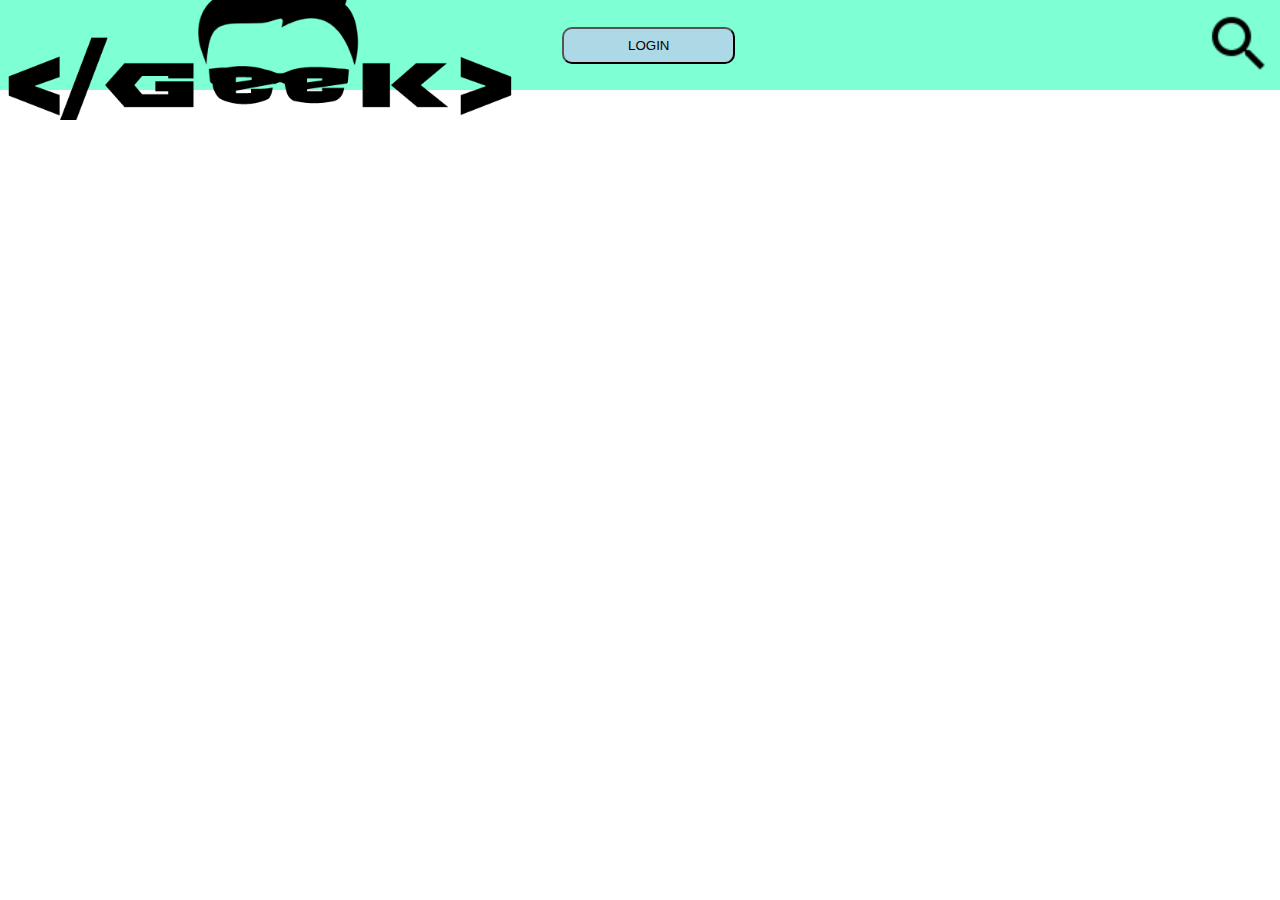
==== index.html @ 225e8819 "Cabecera terminada: Phone device" ====
<!DOCTYPE html>
<html lang="en">
  <head>
    <meta charset="UTF-8" />
    <meta http-equiv="X-UA-Compatible" content="IE=edge" />
    <meta name="viewport" content="width=device-width, initial-scale=1.0" />
    <title>Geek Store</title>
    <link rel="stylesheet" href="./css/reset.css" />
    <link rel="stylesheet" href="./css/style.css" />
  </head>
  <body>
    <div class="cabecera">
      <a href="#"
        ><img class="logo_geek" src="./img/logo.png" alt="Logo del e-commerce"
      /></a>

      <div class="div_search">
        <label for="input_buscador">
          <input type="text" id="input_buscador" />
        </label>
        <a href="#" class="icon_search"
          ><img src="./img/search.png" alt="Logo Buscador"
        /></a>
      </div>
      <button class="button">LOGIN</button>
    </div>
    <header></header>
  </body>
</html>
---- css/style.css ----
* {
  box-sizing: border-box;
  font-family: Verdana, Geneva, Tahoma, sans-serif;
}

/* ---------- Header ---------- */
.cabecera {
  display: flex;
  align-items: center;
  position: fixed;
  top: 0;
  width: 100%;
  background: aquamarine;
  height: 10vh;
}
.logo_geek {
  width: 40vw;
  margin: 10px 5px;
}
.div_search {
  position: absolute;
  right: 5px;
}
#input_buscador {
  display: none;
  float: left;
  width: 45vw;
  height: 8vw;
  margin: 0px 10px 0px 5px;
  background-color: azure;
}
.button {
  background: lightblue;
  padding: 1vh 5vw;
  margin: 15px 0px 15px 40px;
  border-radius: 10px;
}
.icon_search img {
  height: 8vh;
}
.icon_search:hover #input_buscador {
  display: flex;
}
/* ------------------------------- */
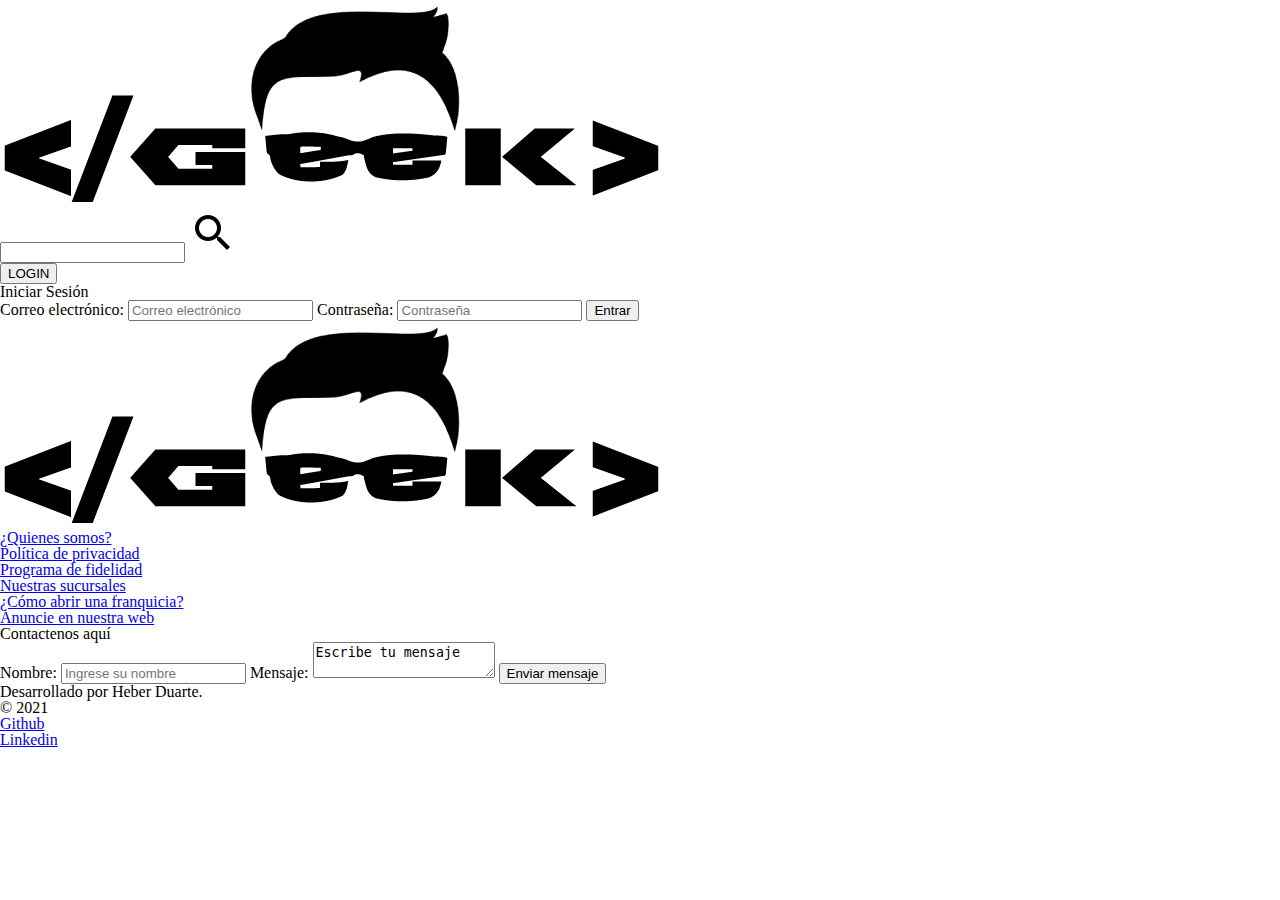
==== commit c6e3f7e1: "Inicio sesion Movil terminado" ====
--- a/index.html
+++ b/index.html
@@ -6,24 +6,132 @@
     <meta name="viewport" content="width=device-width, initial-scale=1.0" />
     <title>Geek Store</title>
     <link rel="stylesheet" href="./css/reset.css" />
-    <link rel="stylesheet" href="./css/style.css" />
+    <link
+      rel="stylesheet"
+      media="(min-width: 1023px)"
+      href="./css/style_desktop.css"
+    />
+    <link
+      rel="stylesheet"
+      media="(min-width: 768px) and (max-width: 1022px)"
+      href="./css/style_tablet.css"
+    />
+    <link
+      rel="stylesheet"
+      media="(max-width: 767px)"
+      href="./css/style_movile.css"
+    />
   </head>
   <body>
-    <div class="cabecera">
-      <a href="#"
-        ><img class="logo_geek" src="./img/logo.png" alt="Logo del e-commerce"
-      /></a>
-
-      <div class="div_search">
-        <label for="input_buscador">
-          <input type="text" id="input_buscador" />
-        </label>
-        <a href="#" class="icon_search"
-          ><img src="./img/search.png" alt="Logo Buscador"
+    <header>
+      <div class="cabecera">
+        <a href="#"
+          ><img
+            class="logo_geek logo_superior"
+            src="./img/logo.png"
+            alt="Logo del e-commerce"
         /></a>
+        <div class="searcher">
+          <input
+            type="text"
+            id="input_buscador"
+            class="input_buscador input"
+            autocomplete="off"
+          />
+          <img
+            class="icon_search"
+            src="./img/search.png"
+            alt="Logo Buscador"
+            onclick="searchElement()"
+          />
+        </div>
+        <button class="button login">LOGIN</button>
       </div>
-      <button class="button">LOGIN</button>
-    </div>
-    <header></header>
+    </header>
+    <main>
+      <section class="contenedor">
+        <div>
+          <form action="/" class="formulario">
+            <h2>Iniciar Sesión</h2>
+            <label for="correo" class="label"
+              >Correo electrónico:
+              <input
+                id="correo"
+                class="input"
+                type="email"
+                placeholder="Correo electrónico"
+                required
+                autocomplete="off"
+              />
+            </label>
+            <label for="password" class="label">
+              Contraseña:
+              <input
+                id="password"
+                class="input"
+                type="password"
+                placeholder="Contraseña"
+                required
+                autocomplete="off"
+              />
+            </label>
+            <button class="button entrar" type="submit">Entrar</button>
+          </form>
+        </div>
+      </section>
+      <section class="informacion contenedor">
+        <div class="div_informacion">
+          <a href="#"
+            ><img
+              class="logo_geek logo_inferior"
+              src="./img/logo.png"
+              alt="Logo del e-commerce"
+          /></a>
+          <p><a href="#">¿Quienes somos?</a></p>
+          <p><a href="#">Política de privacidad</a></p>
+          <p><a href="#">Programa de fidelidad</a></p>
+          <p><a href="#">Nuestras sucursales</a></p>
+          <p><a href="#">¿Cómo abrir una franquicia?</a></p>
+          <p><a href="#">Anuncie en nuestra web</a></p>
+        </div>
+        <div>
+          <form action="" class="formulario contacto">
+            <h2>Contactenos aquí</h2>
+            <label for="contacto_nombre" class="label">
+              Nombre:
+              <input
+                id="contacto_nombre"
+                type="text"
+                class="input"
+                placeholder="Ingrese su nombre"
+                required
+              />
+            </label>
+            <label for="contacto_mensaje" class="label">
+              Mensaje:
+              <textarea id="contacto_mensaje" class="input" required>
+Escribe tu mensaje</textarea
+              >
+            </label>
+            <button type="submit" class="button">Enviar mensaje</button>
+          </form>
+        </div>
+      </section>
+      <footer>
+        <p class="text_footer">Desarrollado por Heber Duarte.</p>
+        <div class="footer">
+          <p class="text_footer">&copy 2021</p>
+          <p class="text_footer">
+            <a href="https://github.com/Heber-739" target="_blank">Github</a>
+          </p>
+          <p class="text_footer">
+            <a href="https://www.linkedin.com/in/heber-duarte-49a84b155/"
+              >Linkedin</a
+            >
+          </p>
+        </div>
+      </footer>
+    </main>
+    <script src="./javascript/inicio_sesion.js"></script>
   </body>
 </html>
--- a/css/style_tablet.css
+++ b/css/style_tablet.css
@@ -0,0 +1,161 @@
+@import url('https://fonts.googleapis.com/css2?family=Cabin&family=Nerko+One&display=swap');
+* {
+  box-sizing: border-box;
+  font-family: 'Cabin', sans-serif;
+}
+section {
+  background: radial-gradient(#638ee5, #253659 );
+  background-repeat: no-repeat;
+}
+.button {
+  background: #f27457;
+  padding: 1vh 5vw;
+  margin: 1vw auto;
+  border-radius: 6px;
+  font-size: 1.2em;
+  font-weight: bold;
+}
+.input {
+  background: azure;
+  width: 90%;
+  border-radius: 5px;
+  padding: 10px;
+  margin: 1vh 5%;
+
+}
+.input::placeholder {
+  color: black;
+}
+/* -----------Colores------------ */
+/*
+#253659
+#03A696
+#04BF9D
+#F27457
+#BF665E
+*/
+/* ------------------------------ */
+
+/* ---------- Header ---------- */
+
+.cabecera {
+  display: flex;
+  align-items: center;
+  justify-content: space-around;
+  width: 100%;
+  background: #04bf9d;
+  height: 10vh;
+  box-shadow: inset 0px -1px 3px black;
+}
+
+.logo_geek {
+  height: 8vh;
+  margin: 0px 15px;
+}
+
+.searcher {
+  display: flex;
+  align-items: center;
+}
+
+.input_buscador {
+  display: none;
+  float: left;
+  width: 45vw;
+  height: 5vh;
+  margin: 0px 5px;
+}
+
+.login {
+  display: block;
+  margin: 0px 5.5vh 0px 0px;
+}
+.icon_search {
+  position: absolute;
+  right: 5px;
+  height: 5vh;
+}
+.icon_search:hover {
+  box-shadow: 1px 1px 3px black;
+  border-radius: 5px;
+}
+
+/* ------Form inicio sesion---------- */
+.contenedor {
+  padding: 2vh 0 5vh;
+}
+
+.formulario {
+  background: linear-gradient(180deg,#027368, #04BF9D );
+  color: white;
+  height: auto;
+  width: 60vw;
+  text-align: center;
+  margin: 5vh auto;
+  padding: 5px 10px;
+  border: 2px solid black;
+  box-shadow: 2px 2px 4px 1px black;
+  border-radius: 5px;
+}
+.label {
+  text-align: left;
+  display: block;
+  margin: 15px auto 0px;
+}
+
+
+.formulario h2 {
+  font-size: calc(1em + 3.5vw);
+  font-family: 'Nerko One', cursive;
+  text-align: center;
+  text-shadow: 3px 3px 5px black;
+}
+.entrar {
+  margin: 15px;
+}
+
+/* ----------    Footer   ---------- */
+
+.informacion {
+  background: linear-gradient(180deg,#04BF9D, #027368 );
+  text-align: center;
+}
+.div_informacion {
+  padding: 0px 0px 40px;
+}
+img.logo_inferior {
+  width: 90vw;
+  height: auto;
+  margin-bottom: 20px;
+}
+.informacion p {
+  padding: 8px;
+  font-size: 1.2em;
+  font-weight: bold;
+  text-shadow: 1px 1px #253659;
+  letter-spacing: 1px;
+}
+a {
+  color: white;
+}
+
+form.contacto {
+  width: 90vw;
+  margin: 1vh auto;
+  padding: 10px 20px 1vh;
+  background: #25365973;
+}
+footer {
+  background: #253659;
+  color: white;
+  text-align: center;
+  box-shadow: inset 0px -1px 10px black;
+}
+.text_footer {
+  padding: 10px 0px 15px;
+}
+.footer {
+  display: flex;
+  align-self: center;
+  justify-content: space-around;
+}--- a/css/style_movile.css
+++ b/css/style_movile.css
@@ -0,0 +1,172 @@
+@import url('https://fonts.googleapis.com/css2?family=Cabin&family=Nerko+One&display=swap');
+* {
+  box-sizing: border-box;
+  font-family: 'Cabin', sans-serif;
+}
+section {
+  background: radial-gradient(#638ee5, #253659 );
+  background-repeat: no-repeat;
+}
+.button {
+  background: #f27457;
+  padding: 1vh 5vw;
+  margin: 1vw auto;
+  border-radius: 6px;
+  font-size: 1em;
+  box-shadow: 1px 1px 1px 0px black ;
+  text-decoration: none;
+}
+.button:hover {
+  color: white;
+  background: #253659;
+}
+.input {
+  background: azure;
+  width: 90%;
+  border-radius: 5px;
+  padding: 10px;
+  margin: 1vh 5%;
+
+}
+.input::placeholder {
+  color: black;
+}
+/* -----------Colores------------ */
+/*
+#253659
+#03A696
+#04BF9D
+#F27457
+#BF665E
+*/
+/* ------------------------------ */
+
+/* ---------- Header ---------- */
+
+.cabecera {
+  display: flex;
+  align-items: center;
+  justify-content: space-around;
+  width: 100%;
+  background: #04bf9d;
+  height: 10vh;
+  box-shadow: inset 0px -1px 3px black;
+}
+
+.logo_geek {
+  height: 8vh;
+  margin: 0px 5px;
+}
+.logo_superior {
+  display: flex;
+}
+.searcher {
+  position: absolute;
+  right: 5px;
+  display: flex;
+  align-items: center;
+  width: auto;
+}
+
+.input_buscador {
+  display: block;
+  width: 0vw;
+  opacity: 0;
+  height: 5vh;
+  margin: 0px 10px 0px 0px;
+/*   transform: translateX(0px);
+ */}
+
+.login {
+  display: block;
+  margin: 0px 5.5vh 0px 0px;
+}
+.icon_search {
+  /* position: absolute; */
+  right: 5px;
+  height: 5vh;
+}
+.icon_search:hover {
+  box-shadow: 1px 1px 3px black;
+  border-radius: 5px;
+}
+
+/* ------Form inicio sesion---------- */
+.contenedor {
+  padding: 2vh 0 5vh;
+}
+
+.formulario {
+  background: linear-gradient(180deg,#027368, #04BF9D );
+  color: white;
+  height: auto;
+  width: 60vw;
+  text-align: center;
+  margin: 5vh auto;
+  padding: 5px 10px;
+  border: 2px solid black;
+  box-shadow: 2px 2px 4px 1px black;
+  border-radius: 5px;
+}
+.label {
+  text-align: left;
+  display: block;
+  margin: 15px auto 0px;
+}
+
+
+.formulario h2 {
+  font-size: calc(1em + 3.5vw);
+  font-family: 'Nerko One', cursive;
+  text-align: center;
+  text-shadow: 3px 3px 5px black;
+}
+.entrar {
+  margin: 15px;
+}
+
+/* ----------    Footer   ---------- */
+
+.informacion {
+  background: linear-gradient(180deg,#04BF9D, #027368 );
+  text-align: center;
+}
+.div_informacion {
+  padding: 0px 0px 40px;
+}
+img.logo_inferior {
+  width: 90vw;
+  height: auto;
+  margin-bottom: 20px;
+}
+.informacion p {
+  padding: 8px;
+  font-size: 1.2em;
+  font-weight: bold;
+  text-shadow: 1px 1px #253659;
+  letter-spacing: 1px;
+}
+a {
+  color: white;
+}
+
+form.contacto {
+  width: 90vw;
+  margin: 1vh auto;
+  padding: 10px 20px 1vh;
+  background: #25365973;
+}
+footer {
+  background: #253659;
+  color: white;
+  text-align: center;
+  box-shadow: inset 0px -1px 10px black;
+}
+.text_footer {
+  padding: 10px 0px 15px;
+}
+.footer {
+  display: flex;
+  align-self: center;
+  justify-content: space-around;
+}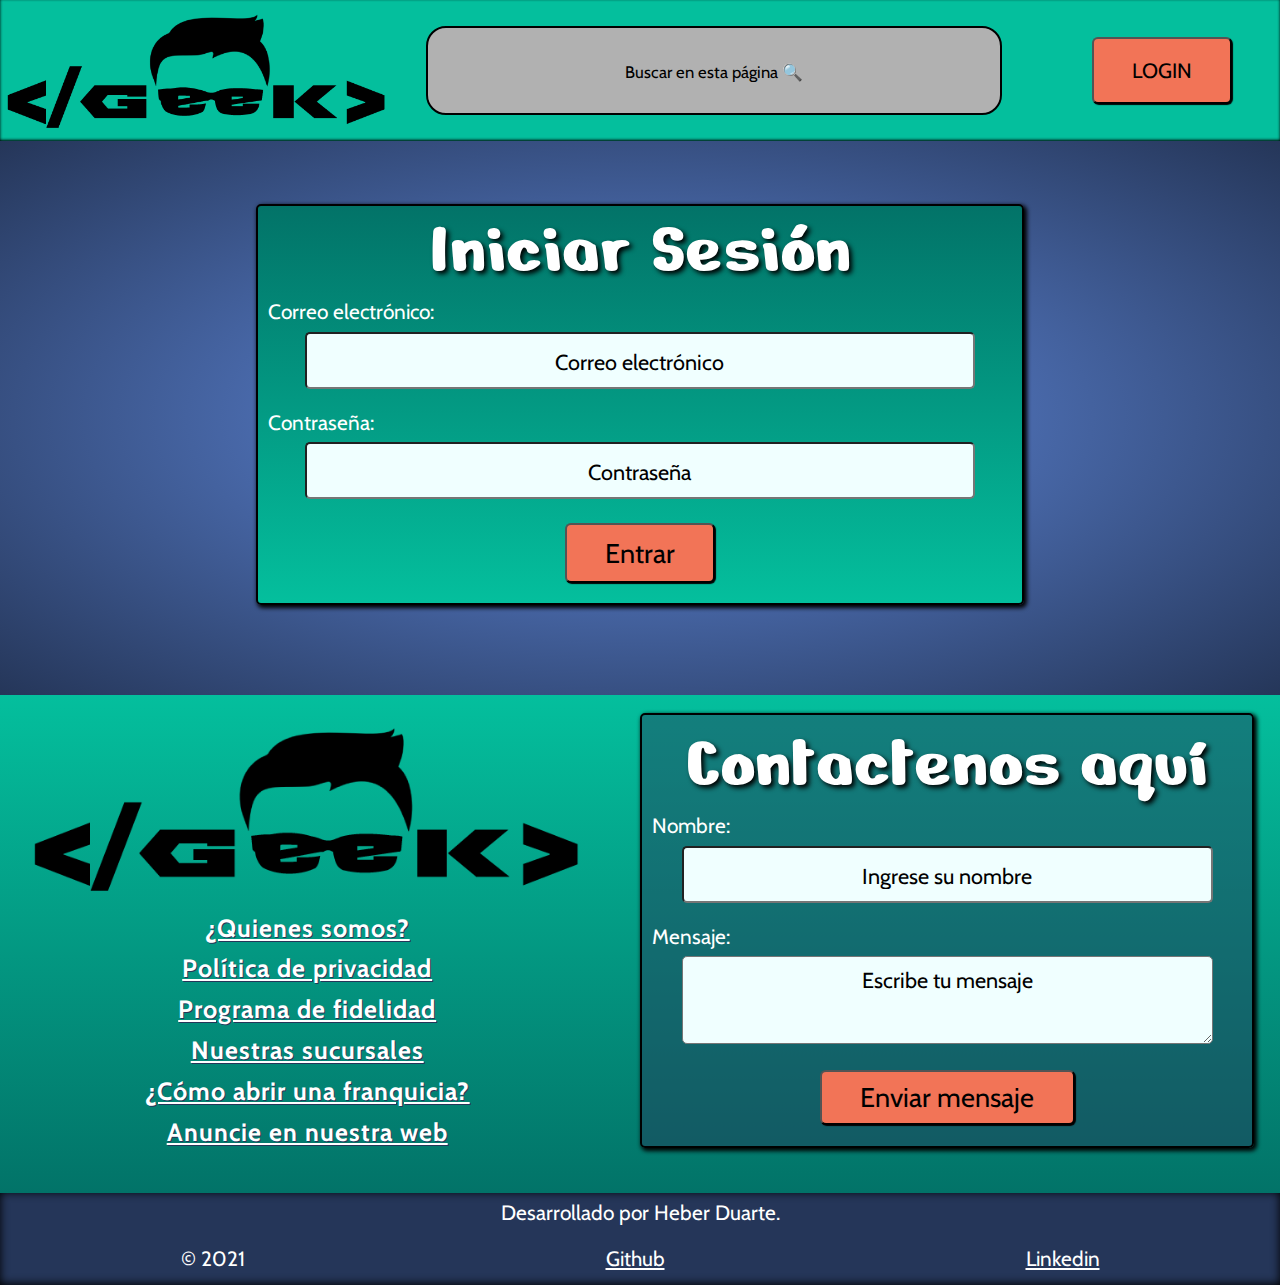
==== commit e11b2858: "Inicio sesion Tablet terminado" ====
--- a/index.html
+++ b/index.html
@@ -35,6 +35,7 @@
           <input
             type="text"
             id="input_buscador"
+            placeholder="Buscar en esta página &#x1f50d;"
             class="input_buscador input"
             autocomplete="off"
           />
@@ -109,9 +110,12 @@
             </label>
             <label for="contacto_mensaje" class="label">
               Mensaje:
-              <textarea id="contacto_mensaje" class="input" required>
-Escribe tu mensaje</textarea
-              >
+              <textarea
+                id="contacto_mensaje"
+                class="input"
+                placeholder="Escribe tu mensaje"
+                required
+              ></textarea>
             </label>
             <button type="submit" class="button">Enviar mensaje</button>
           </form>
--- a/css/style_desktop.css
+++ b/css/style_desktop.css
@@ -0,0 +1,173 @@
+@import url('https://fonts.googleapis.com/css2?family=Cabin&family=Nerko+One&display=swap');
+* {
+  box-sizing: border-box;
+  font-size: 1.3em;
+  font-family: 'Cabin', sans-serif;
+}
+section {
+  background: radial-gradient(#638ee5, #253659 );
+  background-repeat: no-repeat;
+}
+.button {
+  background: #f27457;
+  padding: 1.5% 3vw;
+  margin: 1vw auto;
+  border-radius: 6px;
+  box-shadow: 1px 1px 1px 0px black ;
+  text-decoration: none;
+}
+.button:hover {
+  color: white;
+  background: #253659;
+}
+.input {
+  background: azure;
+  width: 90%;
+  border-radius: 5px;
+  padding: 10px;
+  margin: 1vh 5%;
+}
+.input::placeholder {
+  font-size: 0.8em;
+  text-align: center;
+  color: black;
+}
+/* -----------Colores------------ */
+/*
+#253659
+#03A696
+#04BF9D
+#F27457
+#BF665E
+*/
+/* ------------------------------ */
+
+/* ---------- Header ---------- */
+
+.cabecera {
+  display: flex;
+  align-items: center;
+  justify-content: space-evenly;
+  width: 100%;
+  background: #04bf9d;
+  height: 11vw;
+  box-shadow: inset 0px -1px 3px black;
+}
+
+.logo_geek {
+  width: 30vw;
+  margin: 10px 5px;
+}
+.logo_superior {
+  display: flex;
+}
+.searcher {
+  display: flex;
+  align-items: center;
+  margin: 0px 10px 0px 0px;
+}
+
+.input_buscador {
+  width: 50vw;
+  background: #b1b1b1;
+  border-style: none;
+  height: 7vw;
+  border: 2px solid black;
+  border-radius: 20px;
+}
+.icon_search {
+  display: none;
+}
+.input_buscador:focus{
+  background: #253659a8;
+  color: white;
+  transition: background 1s;
+  border-radius: 20px;
+}
+
+
+/* ------Form inicio sesion---------- */
+.contenedor {
+  padding: 2vh 0 5vh;
+}
+
+.formulario {
+  background: linear-gradient(180deg,#027368, #04BF9D );
+  color: white;
+  height: auto;
+  width: 60vw;
+  text-align: center;
+  margin: 5vh auto;
+  padding: 5px 10px;
+  border: 2px solid black;
+  box-shadow: 2px 2px 4px 1px black;
+  border-radius: 5px;
+}
+.label {
+  text-align: left;
+  display: block;
+  margin: 15px auto 0px;
+}
+
+.formulario h2 {
+  font-size: calc(1.5em + 3.5vw);
+  font-family: 'Nerko One', cursive;
+  text-align: center;
+  text-shadow: 3px 3px 5px black;
+}
+.entrar {
+  margin: 15px;
+}
+
+/* ----------    Footer   ---------- */
+
+.informacion {
+  width: 100vw;
+  height: auto;
+  background: linear-gradient(180deg,#04BF9D, #027368 );
+  text-align: center;
+}
+.div_informacion {
+  width: 48vw;
+  float: left;
+  padding: 0px 0px 20px;
+}
+img.logo_inferior {
+  width: 90%;
+  height: auto;
+  margin-bottom: 20px 5%;
+}
+.informacion p {
+  padding: 8px;
+  font-size: 1.2em;
+  font-weight: bold;
+  text-shadow: 1px 1px #253659;
+  letter-spacing: 1px;
+}
+a {
+  color: white;
+}
+
+form.contacto {
+  display: inline-block;
+  width: 48vw;
+  margin: 0;
+  padding: 10px 10px 1vh;
+  background: #25365973;
+  clear: left;
+}
+footer {
+  background: #253659;
+  color: white;
+  text-align: center;
+  box-shadow: inset 0px -1px 10px black;
+  clear: both;
+}
+.text_footer {
+  padding: 10px 0px 15px;
+}
+.footer {
+  display: flex;
+  align-self: center;
+  justify-content: space-around;
+}--- a/css/style_tablet.css
+++ b/css/style_tablet.css
@@ -1,6 +1,7 @@
 @import url('https://fonts.googleapis.com/css2?family=Cabin&family=Nerko+One&display=swap');
 * {
   box-sizing: border-box;
+  font-size: 1.3em;
   font-family: 'Cabin', sans-serif;
 }
 section {
@@ -9,11 +10,15 @@
 }
 .button {
   background: #f27457;
-  padding: 1vh 5vw;
+  padding: 1.5% 3vw;
   margin: 1vw auto;
   border-radius: 6px;
-  font-size: 1.2em;
-  font-weight: bold;
+  box-shadow: 1px 1px 1px 0px black ;
+  text-decoration: none;
+}
+.button:hover {
+  color: white;
+  background: #253659;
 }
 .input {
   background: azure;
@@ -21,9 +26,10 @@
   border-radius: 5px;
   padding: 10px;
   margin: 1vh 5%;
-
 }
 .input::placeholder {
+  font-size: 0.8em;
+  text-align: center;
   color: black;
 }
 /* -----------Colores------------ */
@@ -41,44 +47,44 @@
 .cabecera {
   display: flex;
   align-items: center;
-  justify-content: space-around;
+  justify-content: space-evenly;
   width: 100%;
   background: #04bf9d;
-  height: 10vh;
+  height: 11vw;
   box-shadow: inset 0px -1px 3px black;
 }
 
 .logo_geek {
-  height: 8vh;
-  margin: 0px 15px;
+  width: 30vw;
+  margin: 10px 5px;
 }
-
+.logo_superior {
+  display: flex;
+}
 .searcher {
   display: flex;
   align-items: center;
+  margin: 0px 10px 0px 0px;
 }
 
 .input_buscador {
+  width: 50vw;
+  background: #b1b1b1;
+  border-style: none;
+  height: 7vw;
+  border: 2px solid black;
+  border-radius: 20px;
+}
+.icon_search {
   display: none;
-  float: left;
-  width: 45vw;
-  height: 5vh;
-  margin: 0px 5px;
+}
+.input_buscador:focus{
+  background: #253659a8;
+  color: white;
+  transition: background 1s;
+  border-radius: 20px;
 }
 
-.login {
-  display: block;
-  margin: 0px 5.5vh 0px 0px;
-}
-.icon_search {
-  position: absolute;
-  right: 5px;
-  height: 5vh;
-}
-.icon_search:hover {
-  box-shadow: 1px 1px 3px black;
-  border-radius: 5px;
-}
 
 /* ------Form inicio sesion---------- */
 .contenedor {
@@ -103,9 +109,8 @@
   margin: 15px auto 0px;
 }
 
-
 .formulario h2 {
-  font-size: calc(1em + 3.5vw);
+  font-size: calc(1.5em + 3.5vw);
   font-family: 'Nerko One', cursive;
   text-align: center;
   text-shadow: 3px 3px 5px black;
@@ -117,16 +122,20 @@
 /* ----------    Footer   ---------- */
 
 .informacion {
+  width: 100vw;
+  height: auto;
   background: linear-gradient(180deg,#04BF9D, #027368 );
   text-align: center;
 }
 .div_informacion {
-  padding: 0px 0px 40px;
+  width: 48vw;
+  float: left;
+  padding: 0px 0px 20px;
 }
 img.logo_inferior {
-  width: 90vw;
+  width: 90%;
   height: auto;
-  margin-bottom: 20px;
+  margin-bottom: 20px 5%;
 }
 .informacion p {
   padding: 8px;
@@ -140,16 +149,19 @@
 }
 
 form.contacto {
-  width: 90vw;
-  margin: 1vh auto;
-  padding: 10px 20px 1vh;
+  display: inline-block;
+  width: 48vw;
+  margin: 0;
+  padding: 10px 10px 1vh;
   background: #25365973;
+  clear: left;
 }
 footer {
   background: #253659;
   color: white;
   text-align: center;
   box-shadow: inset 0px -1px 10px black;
+  clear: both;
 }
 .text_footer {
   padding: 10px 0px 15px;
--- a/css/style_movile.css
+++ b/css/style_movile.css
@@ -29,6 +29,7 @@
 
 }
 .input::placeholder {
+  text-align: center;
   color: black;
 }
 /* -----------Colores------------ */
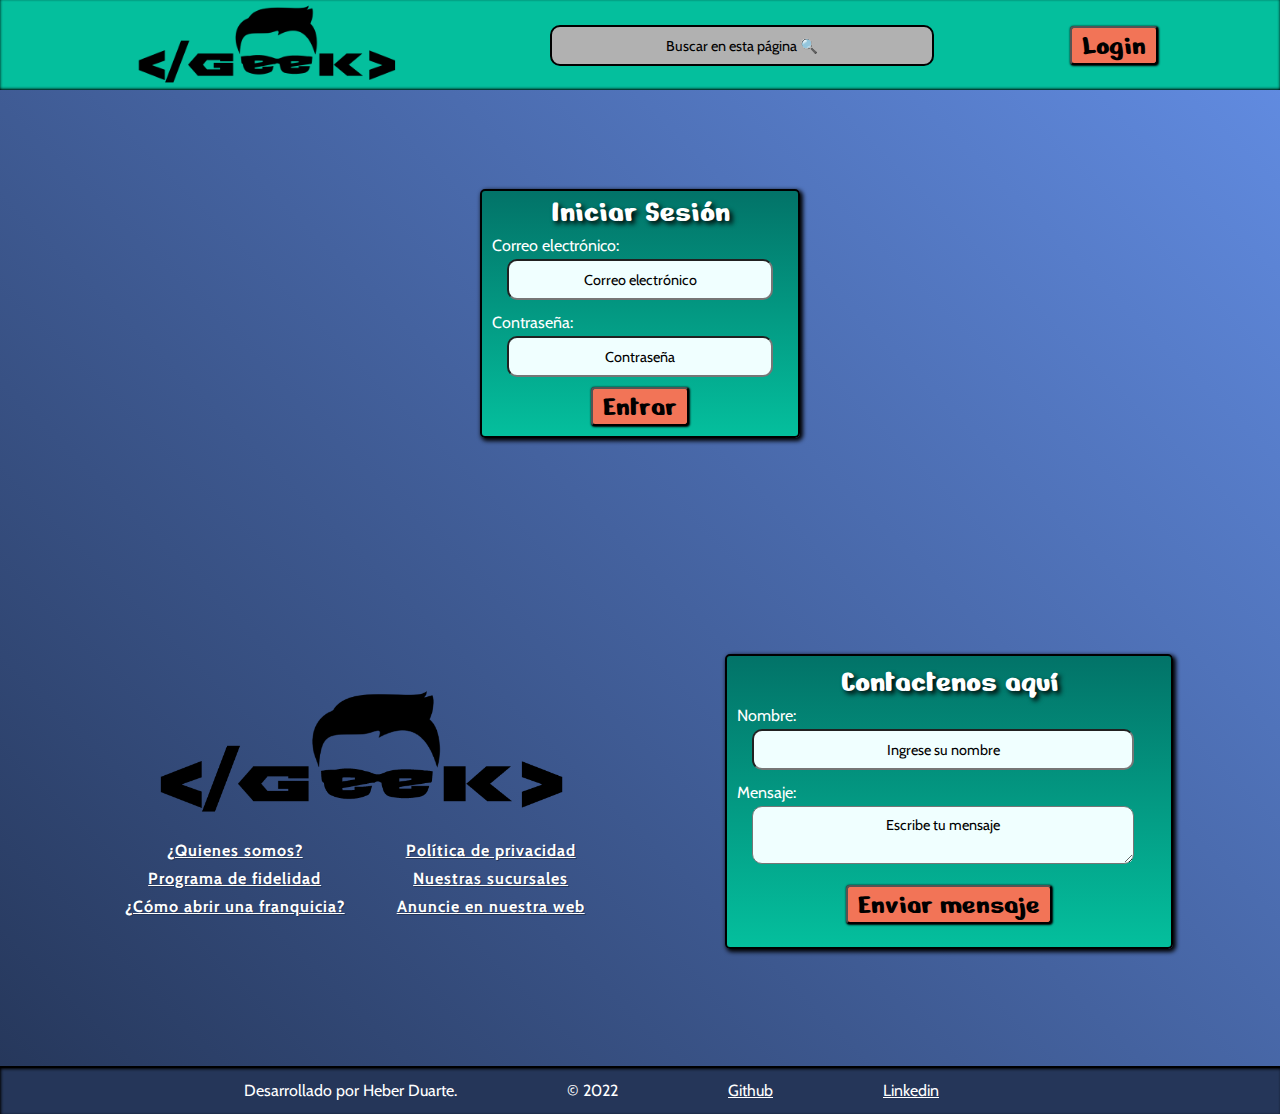
==== commit cb1b2d9f: "Inicio Sesion Desktop terminado" ====
--- a/index.html
+++ b/index.html
@@ -46,7 +46,7 @@
             onclick="searchElement()"
           />
         </div>
-        <button class="button login">LOGIN</button>
+        <button class="button login">Login</button>
       </div>
     </header>
     <main>
@@ -124,7 +124,7 @@
       <footer>
         <p class="text_footer">Desarrollado por Heber Duarte.</p>
         <div class="footer">
-          <p class="text_footer">&copy 2021</p>
+          <p class="text_footer">&copy 2022</p>
           <p class="text_footer">
             <a href="https://github.com/Heber-739" target="_blank">Github</a>
           </p>
--- a/css/style_desktop.css
+++ b/css/style_desktop.css
@@ -1,46 +1,41 @@
 @import url('https://fonts.googleapis.com/css2?family=Cabin&family=Nerko+One&display=swap');
 * {
   box-sizing: border-box;
-  font-size: 1.3em;
+  font-size: 1em;
   font-family: 'Cabin', sans-serif;
 }
-section {
-  background: radial-gradient(#638ee5, #253659 );
+body {
+  background:  linear-gradient(45deg, #253659,#638ee5 );
   background-repeat: no-repeat;
 }
 .button {
   background: #f27457;
-  padding: 1.5% 3vw;
-  margin: 1vw auto;
-  border-radius: 6px;
-  box-shadow: 1px 1px 1px 0px black ;
+  padding: 0px 10px;
+  margin: 1vw 0px;
+  border-radius: 4px;
+  box-shadow: 0.5px 0.5px 2px 0px black ;
   text-decoration: none;
+  font-family: 'Nerko One', cursive;
+  font-size: calc(1em + 1vw);
 }
 .button:hover {
   color: white;
   background: #253659;
+  transition: all 500ms;
 }
 .input {
   background: azure;
   width: 90%;
-  border-radius: 5px;
-  padding: 10px;
-  margin: 1vh 5%;
+  border-radius: 10px;
+  padding: 1vh;
+  margin: 5px 15px;
 }
 .input::placeholder {
-  font-size: 0.8em;
+  font-size: 0.9em;
   text-align: center;
   color: black;
 }
-/* -----------Colores------------ */
-/*
-#253659
-#03A696
-#04BF9D
-#F27457
-#BF665E
-*/
-/* ------------------------------ */
+
 
 /* ---------- Header ---------- */
 
@@ -50,30 +45,22 @@
   justify-content: space-evenly;
   width: 100%;
   background: #04bf9d;
-  height: 11vw;
+  height: 10vh;
   box-shadow: inset 0px -1px 3px black;
 }
 
 .logo_geek {
-  width: 30vw;
-  margin: 10px 5px;
-}
-.logo_superior {
-  display: flex;
-}
-.searcher {
-  display: flex;
-  align-items: center;
-  margin: 0px 10px 0px 0px;
+  height: 9vh;
+  margin: 5px 15px;
 }
 
 .input_buscador {
-  width: 50vw;
+  width: 30vw;
   background: #b1b1b1;
   border-style: none;
-  height: 7vw;
+  height: auto;
   border: 2px solid black;
-  border-radius: 20px;
+  border-radius: 10px;
 }
 .icon_search {
   display: none;
@@ -85,19 +72,18 @@
   border-radius: 20px;
 }
 
-
 /* ------Form inicio sesion---------- */
 .contenedor {
-  padding: 2vh 0 5vh;
+  padding: 1vh 0 3vh;
 }
 
 .formulario {
   background: linear-gradient(180deg,#027368, #04BF9D );
   color: white;
   height: auto;
-  width: 60vw;
+  width: 25vw;
   text-align: center;
-  margin: 5vh auto;
+  margin: 10vh auto;
   padding: 5px 10px;
   border: 2px solid black;
   box-shadow: 2px 2px 4px 1px black;
@@ -106,40 +92,40 @@
 .label {
   text-align: left;
   display: block;
-  margin: 15px auto 0px;
+  margin: 10px auto 0px;
 }
 
 .formulario h2 {
-  font-size: calc(1.5em + 3.5vw);
+  font-size: calc(1.2em + 1vw);
   font-family: 'Nerko One', cursive;
   text-align: center;
   text-shadow: 3px 3px 5px black;
 }
 .entrar {
-  margin: 15px;
+  margin: 5px;
 }
 
-/* ----------    Footer   ---------- */
+/* ----------    Informacion y contacto   ---------- */
 
 .informacion {
-  width: 100vw;
-  height: auto;
-  background: linear-gradient(180deg,#04BF9D, #027368 );
+  display: flex;
+  justify-content: space-evenly;
+  align-items: center;
   text-align: center;
 }
 .div_informacion {
-  width: 48vw;
-  float: left;
-  padding: 0px 0px 20px;
+  width: 40vw;
 }
 img.logo_inferior {
-  width: 90%;
+  width: 80%;
   height: auto;
-  margin-bottom: 20px 5%;
+  margin-bottom: 20px;
 }
 .informacion p {
-  padding: 8px;
-  font-size: 1.2em;
+  float: left;
+  width: 50%;
+  padding: 6px 0px;
+  font-size: calc(0.2em + 1vw);
   font-weight: bold;
   text-shadow: 1px 1px #253659;
   letter-spacing: 1px;
@@ -150,24 +136,27 @@
 
 form.contacto {
   display: inline-block;
-  width: 48vw;
-  margin: 0;
-  padding: 10px 10px 1vh;
-  background: #25365973;
-  clear: left;
+  width: 35vw;
+  margin: 10vh 0px;
+  padding: 10px 10px;
 }
+
+/* ----------    Footer   ---------- */
 footer {
+    display: flex;
   background: #253659;
   color: white;
-  text-align: center;
-  box-shadow: inset 0px -1px 10px black;
+  border-top: 2px solid black;
+  box-shadow: inset 1px 1px 3px 0px black;
   clear: both;
 }
+footer > p {
+    text-align: right;
+    width: 40vw;
+}
 .text_footer {
-  padding: 10px 0px 15px;
+  padding: 15px 55px;
 }
 .footer {
-  display: flex;
-  align-self: center;
-  justify-content: space-around;
+  display: inline-flex;
 }--- a/css/style_tablet.css
+++ b/css/style_tablet.css
@@ -10,15 +10,18 @@
 }
 .button {
   background: #f27457;
-  padding: 1.5% 3vw;
-  margin: 1vw auto;
+  padding: 0.7vh 3vw;
+  margin: 1vw 0;
   border-radius: 6px;
   box-shadow: 1px 1px 1px 0px black ;
   text-decoration: none;
+  font-family: 'Nerko One', cursive;
+  font-size: 1.3em;
 }
 .button:hover {
   color: white;
   background: #253659;
+  transition: all 500ms;
 }
 .input {
   background: azure;
@@ -58,17 +61,13 @@
   width: 30vw;
   margin: 10px 5px;
 }
-.logo_superior {
-  display: flex;
-}
+
 .searcher {
-  display: flex;
-  align-items: center;
   margin: 0px 10px 0px 0px;
 }
 
 .input_buscador {
-  width: 50vw;
+  width: 40vw;
   background: #b1b1b1;
   border-style: none;
   height: 7vw;
@@ -119,7 +118,7 @@
   margin: 15px;
 }
 
-/* ----------    Footer   ---------- */
+/* ----------    Informacion y contacto   ---------- */
 
 .informacion {
   width: 100vw;
@@ -156,11 +155,14 @@
   background: #25365973;
   clear: left;
 }
+
+/* ----------    Footer   ---------- */
 footer {
   background: #253659;
   color: white;
   text-align: center;
-  box-shadow: inset 0px -1px 10px black;
+  border-top: 2px solid black;
+  box-shadow: inset 5px 1px 4px 0px black;
   clear: both;
 }
 .text_footer {
--- a/css/style_movile.css
+++ b/css/style_movile.css
@@ -9,16 +9,19 @@
 }
 .button {
   background: #f27457;
-  padding: 1vh 5vw;
-  margin: 1vw auto;
+  padding: 0.15vh 5vw;
+  margin: 1vw 0px;
   border-radius: 6px;
   font-size: 1em;
   box-shadow: 1px 1px 1px 0px black ;
   text-decoration: none;
+  font-family: 'Nerko One', cursive;
+  font-size: 1.3em;
 }
 .button:hover {
   color: white;
   background: #253659;
+  transition: all 500ms;
 }
 .input {
   background: azure;
@@ -125,8 +128,8 @@
 .entrar {
   margin: 15px;
 }
+/* ----------    Informacion y contacto   ---------- */
 
-/* ----------    Footer   ---------- */
 
 .informacion {
   background: linear-gradient(180deg,#04BF9D, #027368 );
@@ -157,6 +160,9 @@
   padding: 10px 20px 1vh;
   background: #25365973;
 }
+
+
+/* --------------    Footer   -------------- */
 footer {
   background: #253659;
   color: white;
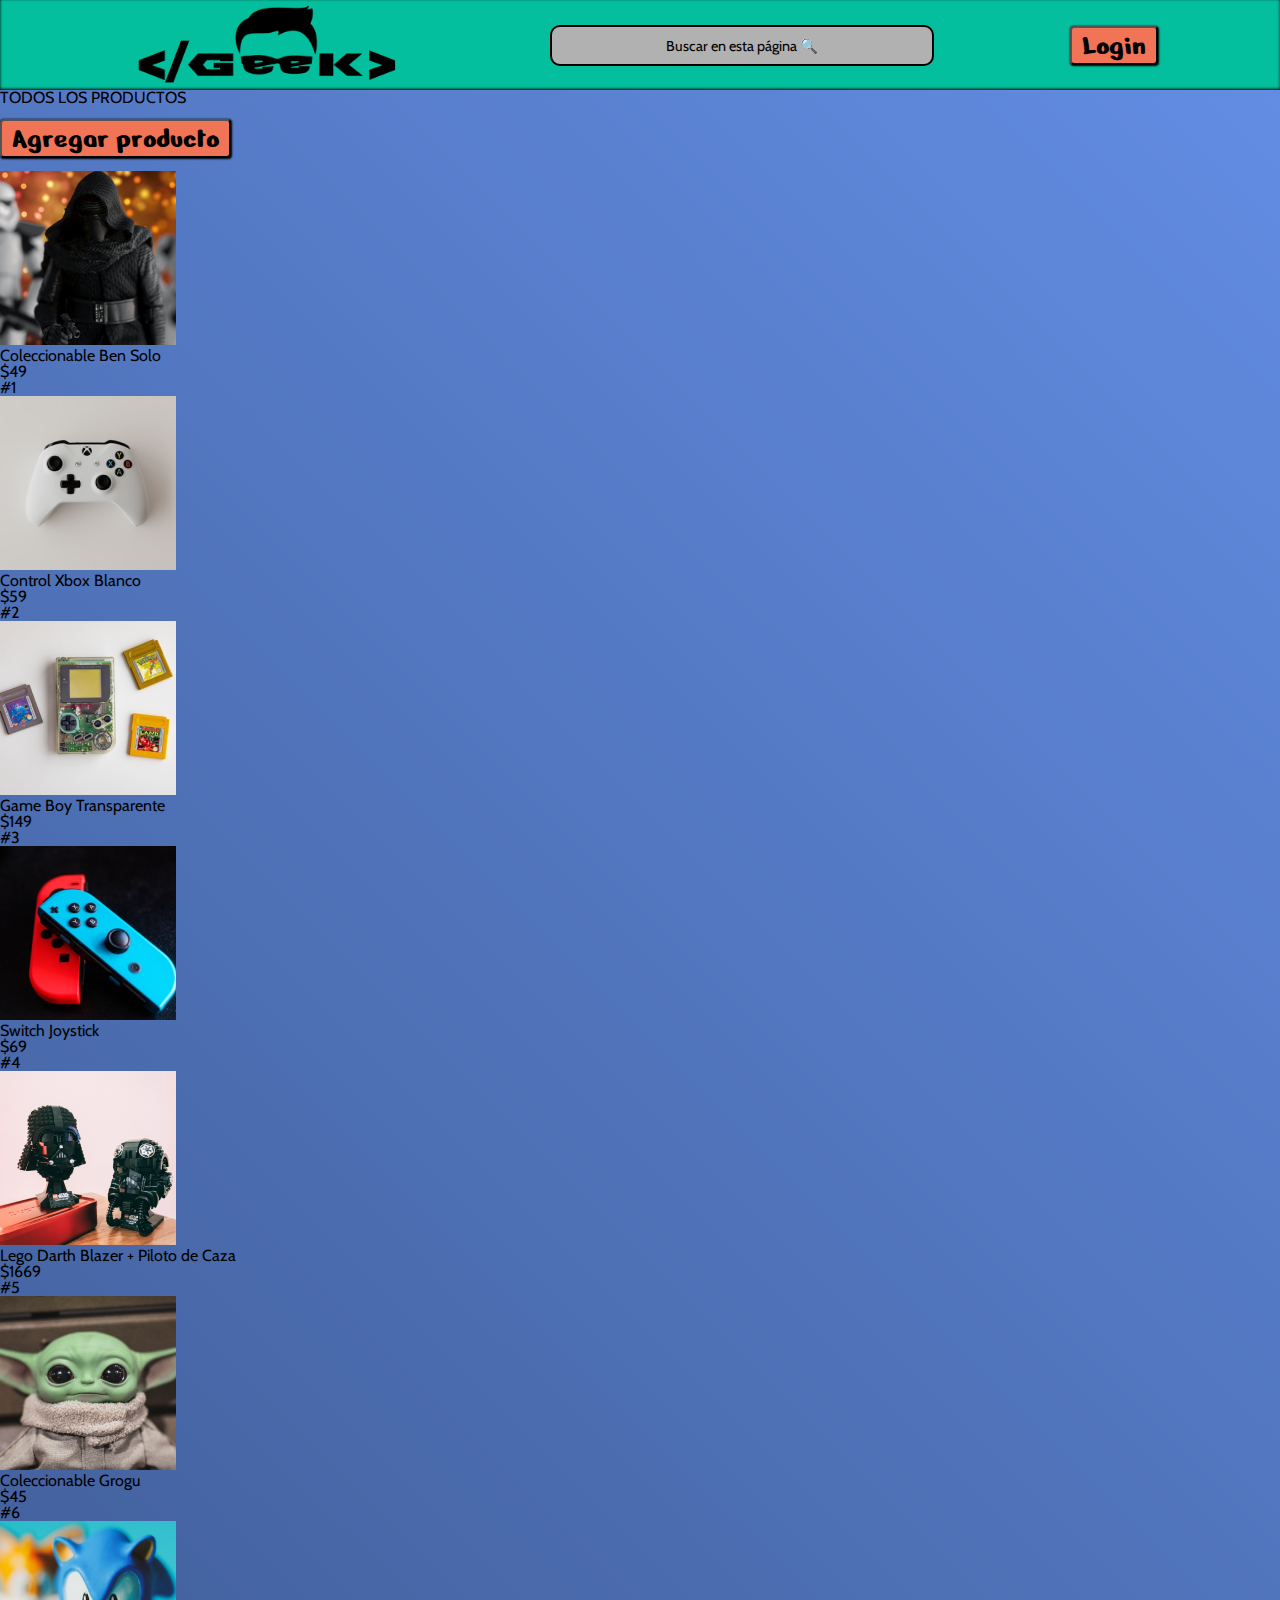
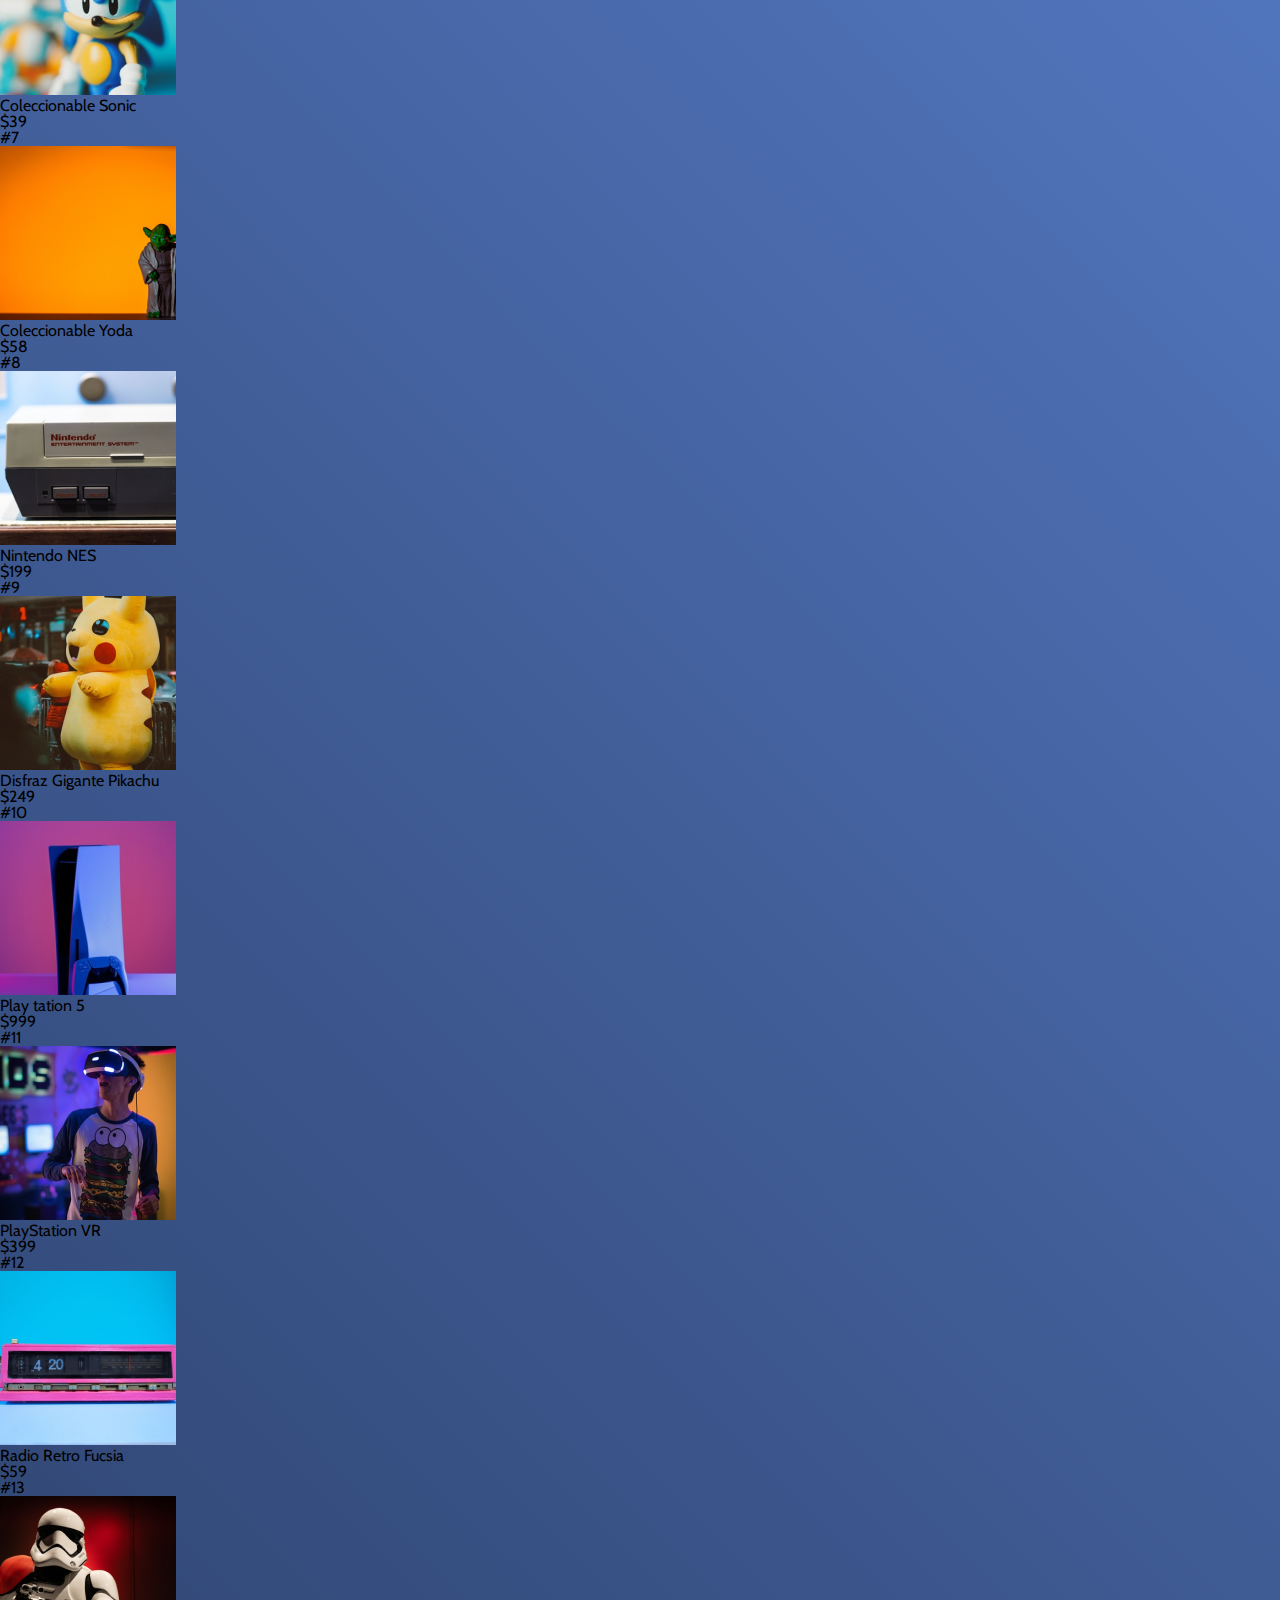
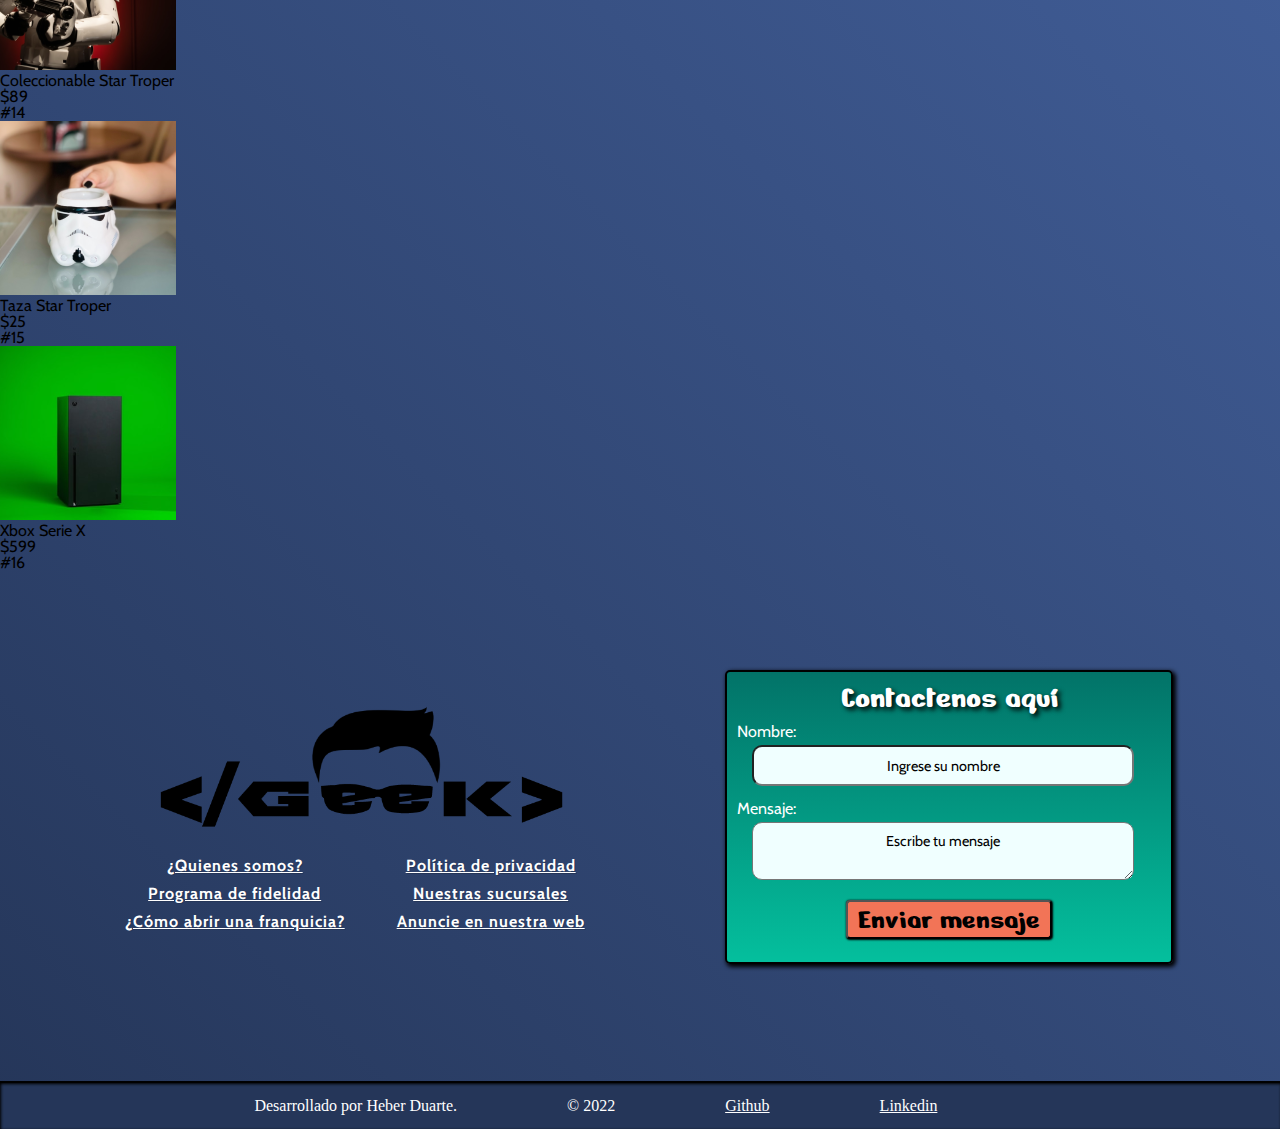
==== commit efadd75e: "Home Phone y Tablet Terminado" ====
--- a/index.html
+++ b/index.html
@@ -46,43 +46,148 @@
             onclick="searchElement()"
           />
         </div>
-        <button class="button login">Login</button>
+        <a href="./iniciar_sesion.html"><button class="button login">Login</button></a>
       </div>
     </header>
+
     <main>
-      <section class="contenedor">
-        <div>
-          <form action="/" class="formulario">
-            <h2>Iniciar Sesión</h2>
-            <label for="correo" class="label"
-              >Correo electrónico:
-              <input
-                id="correo"
-                class="input"
-                type="email"
-                placeholder="Correo electrónico"
-                required
-                autocomplete="off"
-              />
-            </label>
-            <label for="password" class="label">
-              Contraseña:
-              <input
-                id="password"
-                class="input"
-                type="password"
-                placeholder="Contraseña"
-                required
-                autocomplete="off"
-              />
-            </label>
-            <button class="button entrar" type="submit">Entrar</button>
-          </form>
-        </div>
-      </section>
+      <div class="header">
+        <h1>TODOS LOS PRODUCTOS</h1>
+        <a href="#"><button class="button">Agregar producto</button></a>
+      </div>
+      <div class="conteiner">
+        <figure class="producto" onclick="description(1)">
+          <img class="imagen_producto" src="./img/Ben_Solo.png" alt="Muñeco Ben Solo">
+          <figcaption >
+            <p class="descripcion_producto">Coleccionable Ben Solo</p>
+            <p class="precio_producto">$49</p>
+            <p class="numero_producto">#1</p>
+          </figcaption>
+        </figure>
+        <figure class="producto" onclick="description(2)">
+          <img class="imagen_producto" src="./img/Control_xbox.png" alt="Control Xbox Blanco">
+          <figcaption >
+            <p class="descripcion_producto">Control Xbox Blanco</p>
+            <p class="precio_producto">$59</p>
+            <p class="numero_producto">#2</p>
+          </figcaption>
+        </figure>
+        <figure class="producto" onclick="description(3)">
+          <img class="imagen_producto" src="./img/GameBoy_Transparente.png" alt="Control Game Boy">
+          <figcaption >
+            <p class="descripcion_producto">Game Boy Transparente</p>
+            <p class="precio_producto">$149</p>
+            <p class="numero_producto">#3</p>
+          </figcaption>
+        </figure>
+        <figure class="producto" onclick="description(4)">
+          <img class="imagen_producto" src="./img/Joystick_inalambrico_Switch.png" alt="Joystick Switch">
+          <figcaption >
+            <p class="descripcion_producto">Switch Joystick</p>
+            <p class="precio_producto">$69</p>
+            <p class="numero_producto">#4</p>
+          </figcaption>
+        </figure>
+        <figure class="producto" onclick="description(5)">
+          <img class="imagen_producto" src="./img/Lego_DarthBlazer_PilotoCaza.png" alt="Lego Darth Blazer + Piloto de caza">
+          <figcaption >
+            <p class="descripcion_producto">Lego Darth Blazer + Piloto de Caza</p>
+            <p class="precio_producto">$1669</p>
+            <p class="numero_producto">#5</p>
+          </figcaption>
+        </figure>
+        <figure class="producto" onclick="description(6)">
+          <img class="imagen_producto" src="./img/Muñeco_Grogu.png" alt="Coleccionable Grogu">
+          <figcaption >
+            <p class="descripcion_producto">Coleccionable Grogu</p>
+            <p class="precio_producto">$45</p>
+            <p class="numero_producto">#6</p>
+          </figcaption>
+        </figure>
+        <figure class="producto" onclick="description(7)">
+          <img class="imagen_producto" src="./img/Muñeco_Sonic.png" alt="Coleccionable Sonic">
+          <figcaption >
+            <p class="descripcion_producto">Coleccionable Sonic</p>
+            <p class="precio_producto">$39</p>
+            <p class="numero_producto">#7</p>
+          </figcaption>
+        </figure>
+        <figure class="producto" onclick="description(8)">
+          <img class="imagen_producto" src="./img/Muñeco_Yoda.png" alt="Coleccionable Yoda">
+          <figcaption >
+            <p class="descripcion_producto">Coleccionable Yoda</p>
+            <p class="precio_producto">$58</p>
+            <p class="numero_producto">#8</p>
+          </figcaption>
+        </figure>
+        <figure class="producto" onclick="description(9)">
+          <img class="imagen_producto" src="./img/Nintendo_NES.png" alt="Nintendo NES">
+          <figcaption >
+            <p class="descripcion_producto">Nintendo NES</p>
+            <p class="precio_producto">$199</p>
+            <p class="numero_producto">#9</p>
+          </figcaption>
+        </figure>
+        <figure class="producto" onclick="description(10)">
+          <img class="imagen_producto" src="./img/Peluche_Pikachu.png" alt="Disfraz Gigante Pikachu">
+          <figcaption >
+            <p class="descripcion_producto">Disfraz Gigante Pikachu</p>
+            <p class="precio_producto">$249</p>
+            <p class="numero_producto">#10</p>
+          </figcaption>
+        </figure>
+        <figure class="producto" onclick="description(11)">
+          <img class="imagen_producto" src="./img/Play5.png" alt="PlayStation 5">
+          <figcaption >
+            <p class="descripcion_producto">Play tation 5</p>
+            <p class="precio_producto">$999</p>
+            <p class="numero_producto">#11</p>
+          </figcaption>
+        </figure>
+        <figure class="producto" onclick="description(12)">
+          <img class="imagen_producto" src="./img/PlayStation_VR.png" alt="PlayStation VR">
+          <figcaption >
+            <p class="descripcion_producto">PlayStation VR</p>
+            <p class="precio_producto">$399</p>
+            <p class="numero_producto">#12</p>
+          </figcaption>
+        </figure>
+        <figure class="producto" onclick="description(13)">
+          <img class="imagen_producto" src="./img/Radio_Retro.png" alt="Radio Retro Fucsia">
+          <figcaption >
+            <p class="descripcion_producto">Radio Retro Fucsia</p>
+            <p class="precio_producto">$59</p>
+            <p class="numero_producto">#13</p>
+          </figcaption>
+        </figure>
+        <figure class="producto" onclick="description(14)">
+          <img class="imagen_producto" src="./img/Star_trooper.png" alt="Coleccionable Star Troper">
+          <figcaption >
+            <p class="descripcion_producto">Coleccionable Star Troper</p>
+            <p class="precio_producto">$89</p>
+            <p class="numero_producto">#14</p>
+          </figcaption>
+        </figure>
+        <figure class="producto" onclick="description(15)">
+          <img class="imagen_producto" src="./img/Taza_trooper.png" alt="Taza Star Troper">
+          <figcaption >
+            <p class="descripcion_producto">Taza Star Troper</p>
+            <p class="precio_producto">$25</p>
+            <p class="numero_producto">#15</p>
+          </figcaption>
+        </figure>
+        <figure class="producto" onclick="description(1)">
+          <img class="imagen_producto" src="./img/Xbox_serieX.png" alt="Xbox Serie X">
+          <figcaption >
+            <p class="descripcion_producto">Xbox Serie X</p>
+            <p class="precio_producto">$599</p>
+            <p class="numero_producto">#16</p>
+          </figcaption>
+        </figure>
+      </div>
       <section class="informacion contenedor">
         <div class="div_informacion">
-          <a href="#"
+          <a href="./index.html"
             ><img
               class="logo_geek logo_inferior"
               src="./img/logo.png"
@@ -121,6 +226,8 @@
           </form>
         </div>
       </section>
+    </main>
+      
       <footer>
         <p class="text_footer">Desarrollado por Heber Duarte.</p>
         <div class="footer">
--- a/css/style_tablet.css
+++ b/css/style_tablet.css
@@ -35,15 +35,6 @@
   text-align: center;
   color: black;
 }
-/* -----------Colores------------ */
-/*
-#253659
-#03A696
-#04BF9D
-#F27457
-#BF665E
-*/
-/* ------------------------------ */
 
 /* ---------- Header ---------- */
 
@@ -77,11 +68,46 @@
 .icon_search {
   display: none;
 }
-.input_buscador:focus{
+.input_buscador:hover{
   background: #253659a8;
   color: white;
   transition: background 1s;
   border-radius: 20px;
+}
+/* ------Conteiner Productos---------- */
+.header a{
+  margin: 5px 20px;
+}
+.header h1 {
+  text-align: center;
+  font-family: 'Nerko One', cursive;
+  font-size: calc(1em + 4.5vw);
+  margin: 10px 0px;
+  text-shadow: 1px 1px #f27457;
+  text-decoration: underline 2px black;
+}
+.conteiner {
+  display: flex;
+  flex-wrap: wrap;
+}
+.producto {
+  width: 22vw;
+  margin: 10px auto;
+}
+.producto img {
+  width: 100%;
+}
+.producto:hover {
+  transform: scale(1.05);
+  transition: all 500ms;
+}
+.conteiner p {
+  font-size: calc(0.5em + 1vw);
+  padding: 3px 2px;
+  line-height: 1.5em;
+}
+.precio_producto {
+  font-weight: bold;
 }
 
 
--- a/css/style_movile.css
+++ b/css/style_movile.css
@@ -35,15 +35,6 @@
   text-align: center;
   color: black;
 }
-/* -----------Colores------------ */
-/*
-#253659
-#03A696
-#04BF9D
-#F27457
-#BF665E
-*/
-/* ------------------------------ */
 
 /* ---------- Header ---------- */
 
@@ -56,7 +47,9 @@
   height: 10vh;
   box-shadow: inset 0px -1px 3px black;
 }
-
+.cabecera a {
+  text-decoration: none;
+}
 .logo_geek {
   height: 8vh;
   margin: 0px 5px;
@@ -78,21 +71,54 @@
   opacity: 0;
   height: 5vh;
   margin: 0px 10px 0px 0px;
-/*   transform: translateX(0px);
- */}
+}
 
 .login {
   display: block;
   margin: 0px 5.5vh 0px 0px;
 }
 .icon_search {
-  /* position: absolute; */
   right: 5px;
   height: 5vh;
 }
 .icon_search:hover {
   box-shadow: 1px 1px 3px black;
   border-radius: 5px;
+}
+/* ------Conteiner Productos---------- */
+.header a{
+  margin: 5px 20px;
+}
+.header h1 {
+  text-align: center;
+  font-family: 'Nerko One', cursive;
+  font-size: calc(1em + 4.5vw);
+  margin: 10px 0px;
+  text-shadow: 1px 1px #f27457;
+  text-decoration: underline 2px black;
+}
+.conteiner {
+  display: flex;
+  flex-wrap: wrap;
+}
+.producto {
+  width: 40vw;
+  margin: 10px auto;
+}
+.producto:hover {
+  transform: scale(1.05);
+  transition: all 500ms;
+}
+.producto img {
+  width: 100%;
+}
+.conteiner p {
+  font-size: calc(0.2em + 2.8vw);
+  padding: 4px 2px;
+  line-height: 1.5em;
+}
+.precio_producto {
+  font-weight: bold;
 }
 
 /* ------Form inicio sesion---------- */
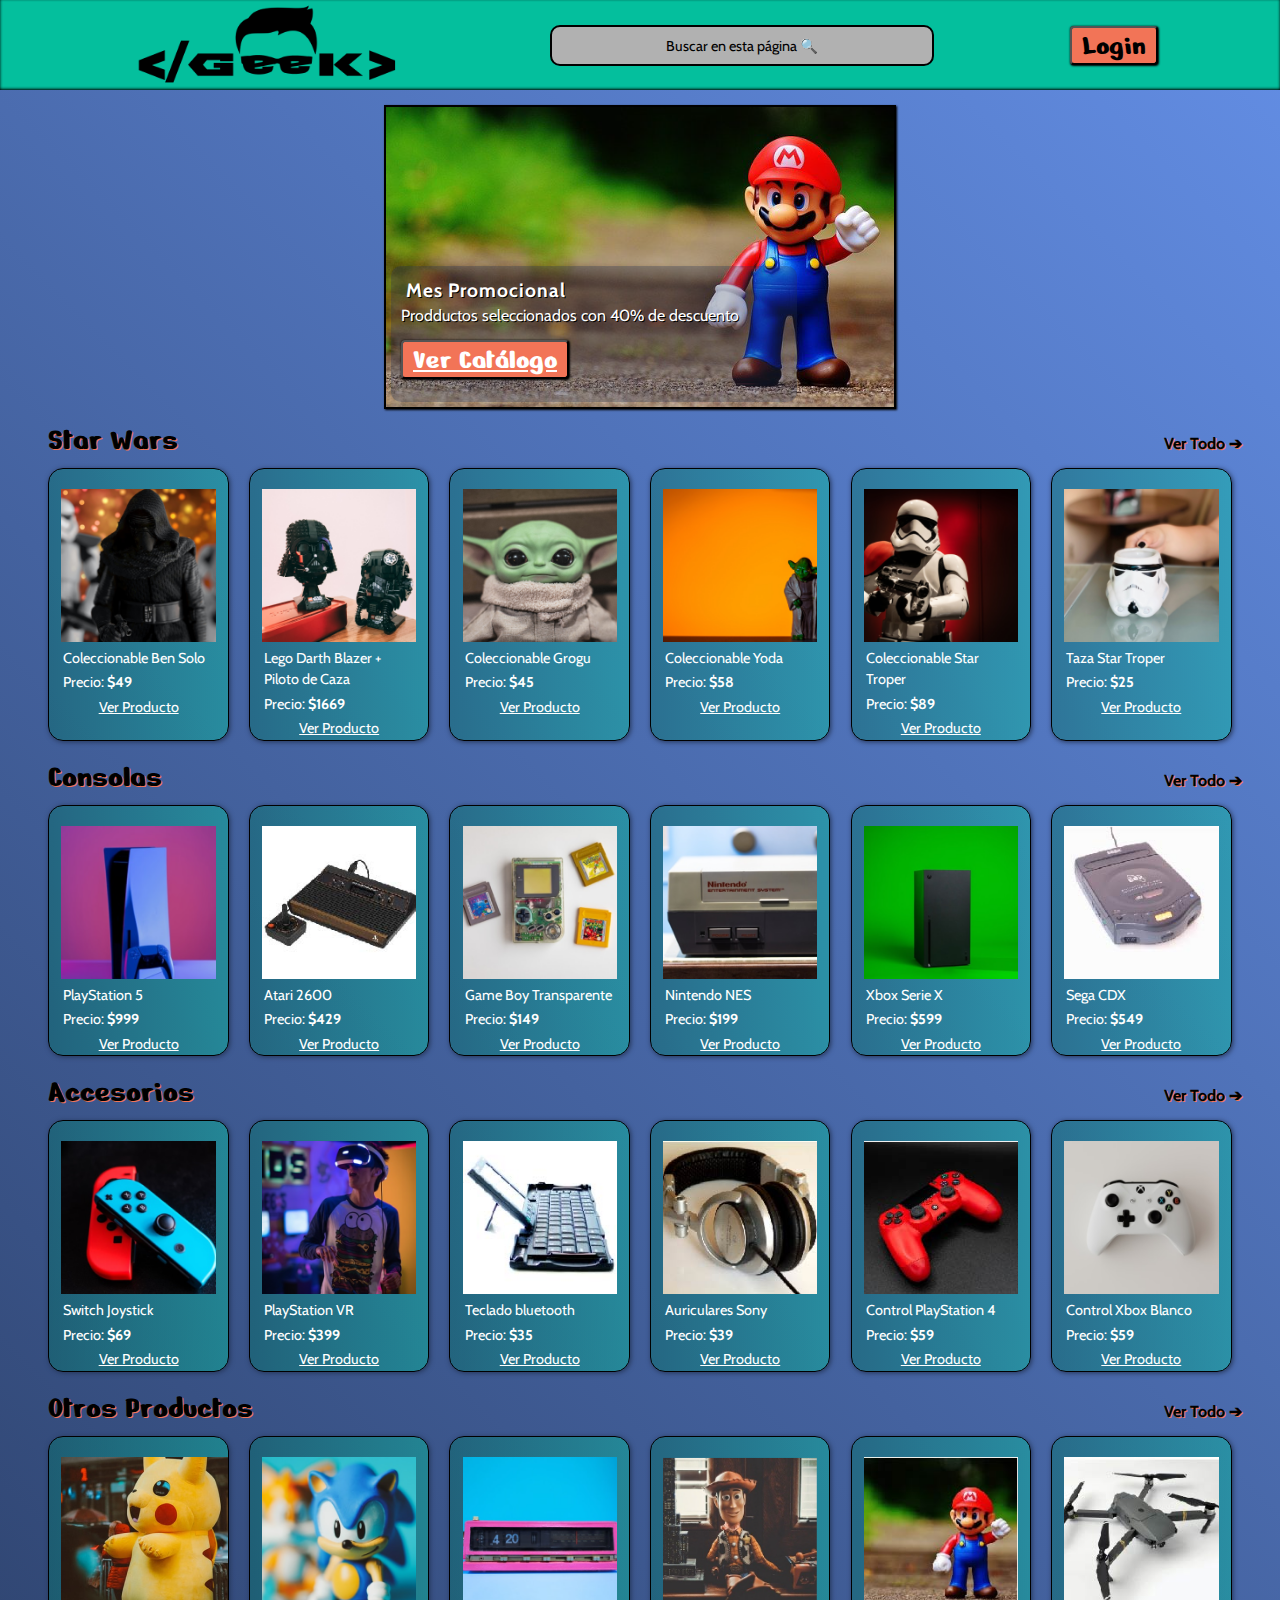
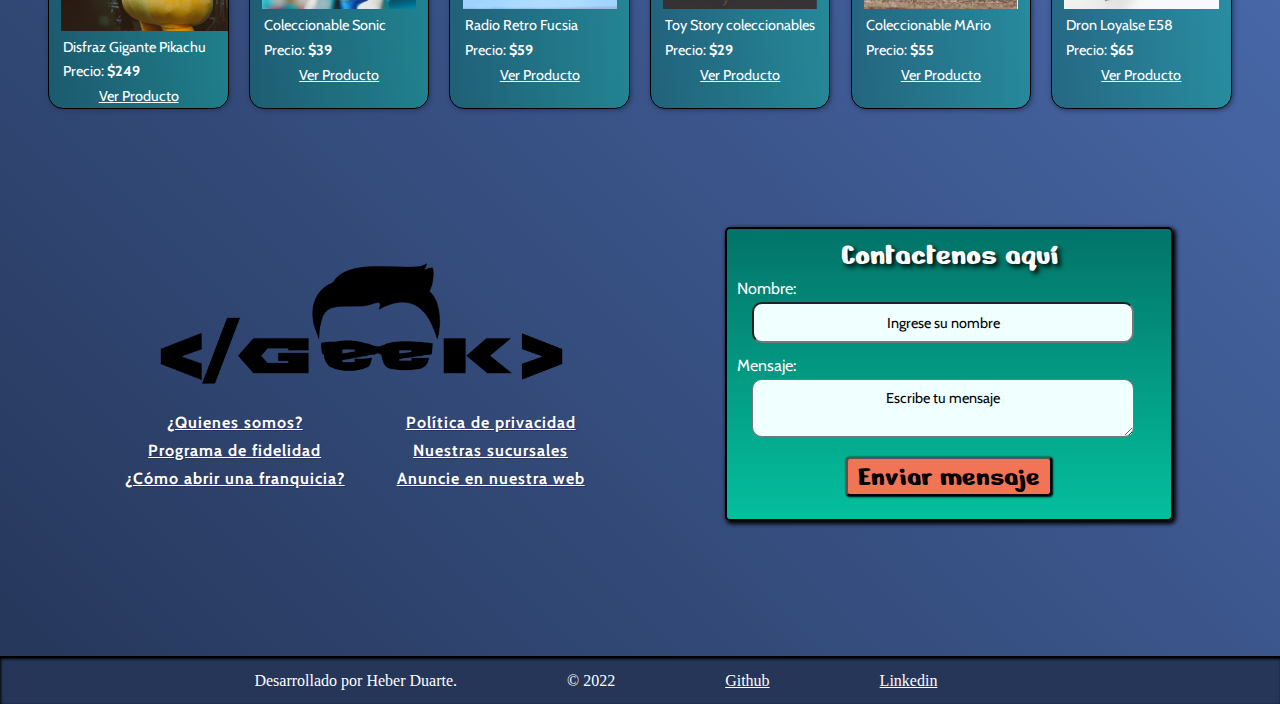
==== commit 6eff887a: "Home desktop Terminado" ====
--- a/index.html
+++ b/index.html
@@ -51,137 +51,233 @@
     </header>
 
     <main>
-      <div class="header">
-        <h1>TODOS LOS PRODUCTOS</h1>
-        <a href="#"><button class="button">Agregar producto</button></a>
-      </div>
+      <div class="slider">
+        <div class="promocion">
+          <h2>Mes Promocional</h2>
+          <p>Prodductos seleccionados con 40% de descuento</p>
+          <button class="button"><a href="./Todos_Productos.html">Ver Catálogo</a></button>
+        </div>
+        <ul>
+            <li>
+                <img src="./img/Portada_mario.png">
+            </li>
+            <li>
+                <img src="./img/Portada_Play.png">
+            </li>
+            <li>
+                <img src="./img/Portada_atari.png">
+            </li>
+        </ul>
+    </div>
       <div class="conteiner">
-        <figure class="producto" onclick="description(1)">
+        <div class="indicadores">
+          <h2>Star Wars</h2>
+          <a href="./Todos_Productos.html">Ver Todo &#10132;</a></div>
+        <figure class="producto home_prod" onclick="description(1)">
           <img class="imagen_producto" src="./img/Ben_Solo.png" alt="Muñeco Ben Solo">
           <figcaption >
             <p class="descripcion_producto">Coleccionable Ben Solo</p>
             <p class="precio_producto">$49</p>
-            <p class="numero_producto">#1</p>
-          </figcaption>
-        </figure>
-        <figure class="producto" onclick="description(2)">
+            <p class="ver_producto">Ver Producto</p>
+          </figcaption>
+        </figure>
+        <figure class="producto home_prod" onclick="description(5)">
+          <img class="imagen_producto" src="./img/Lego_DarthBlazer_PilotoCaza.png" alt="Lego Darth Blazer + Piloto de caza">
+          <figcaption >
+            <p class="descripcion_producto">Lego Darth Blazer + Piloto de Caza</p>
+            <p class="precio_producto">$1669</p>
+            <p class="ver_producto">Ver Producto</p>
+          </figcaption>
+        </figure>
+        <figure class="producto home_prod" onclick="description(6)">
+          <img class="imagen_producto" src="./img/Muñeco_Grogu.png" alt="Coleccionable Grogu">
+          <figcaption >
+            <p class="descripcion_producto">Coleccionable Grogu</p>
+            <p class="precio_producto">$45</p>
+            <p class="ver_producto">Ver Producto</p>
+          </figcaption>
+        </figure>
+        <figure class="producto home_prod" onclick="description(8)">
+          <img class="imagen_producto" src="./img/Muñeco_Yoda.png" alt="Coleccionable Yoda">
+          <figcaption >
+            <p class="descripcion_producto">Coleccionable Yoda</p>
+            <p class="precio_producto">$58</p>
+            <p class="ver_producto">Ver Producto</p>
+          </figcaption>
+        </figure>
+        <figure class="producto home_prod" onclick="description(14)">
+          <img class="imagen_producto" src="./img/Star_trooper.png" alt="Coleccionable Star Troper">
+          <figcaption >
+            <p class="descripcion_producto">Coleccionable Star Troper</p>
+            <p class="precio_producto">$89</p>
+            <p class="ver_producto">Ver Producto</p>
+          </figcaption>
+        </figure>
+        <figure class="producto home_prod" onclick="description(15)">
+          <img class="imagen_producto" src="./img/Taza_trooper.png" alt="Taza Star Troper">
+          <figcaption >
+            <p class="descripcion_producto">Taza Star Troper</p>
+            <p class="precio_producto">$25</p>
+            <p class="ver_producto">Ver Producto</p>
+          </figcaption>
+        </figure>
+      </div>
+      <div class="conteiner">
+        <div class="indicadores">
+        <h2>Consolas</h2>
+        <a href="./Todos_Productos.html">Ver Todo &#10132;</a></div>
+        <figure class="producto home_prod" onclick="description(11)">
+          <img class="imagen_producto" src="./img/Play5.png" alt="PlayStation 5">
+          <figcaption >
+            <p class="descripcion_producto">PlayStation 5</p>
+            <p class="precio_producto">$999</p>
+            <p class="ver_producto">Ver Producto</p>
+          </figcaption>
+        </figure>
+        <figure class="producto home_prod" onclick="description(9)">
+          <img class="imagen_producto" src="./img/atari.jpg" alt="Atari 2600">
+          <figcaption >
+            <p class="descripcion_producto">Atari 2600</p>
+            <p class="precio_producto">$429</p>
+            <p class="ver_producto">Ver Producto</p>
+          </figcaption>
+        </figure>
+        <figure class="producto home_prod" onclick="description(3)">
+          <img class="imagen_producto" src="./img/GameBoy_Transparente.png" alt="Control Game Boy">
+          <figcaption >
+            <p class="descripcion_producto">Game Boy Transparente</p>
+            <p class="precio_producto">$149</p>
+            <p class="ver_producto">Ver Producto</p>
+          </figcaption>
+        </figure>
+        <figure class="producto home_prod" onclick="description(9)">
+          <img class="imagen_producto" src="./img/Nintendo_NES.png" alt="Nintendo NES">
+          <figcaption >
+            <p class="descripcion_producto">Nintendo NES</p>
+            <p class="precio_producto">$199</p>
+            <p class="ver_producto">Ver Producto</p>
+          </figcaption>
+        </figure>
+        <figure class="producto home_prod" onclick="description(1)">
+          <img class="imagen_producto" src="./img/Xbox_serieX.png" alt="Xbox Serie X">
+          <figcaption >
+            <p class="descripcion_producto">Xbox Serie X</p>
+            <p class="precio_producto">$599</p>
+            <p class="ver_producto">Ver Producto</p>
+          </figcaption>
+        </figure>
+        <figure class="producto home_prod" onclick="description(22)">
+          <img class="imagen_producto" src="./img/Sega_Genesi_CDXs.jpg" alt="Sega CDX">
+          <figcaption >
+            <p class="descripcion_producto">Sega CDX</p>
+            <p class="precio_producto">$549</p>
+            <p class="ver_producto">Ver Producto</p>
+          </figcaption>
+        </figure>
+      </div>
+      <div class="conteiner">
+        <div class="indicadores">
+        <h2>Accesorios</h2>
+        <a href="./Todos_Productos.html">Ver Todo &#10132;</a></div>
+        <figure class="producto home_prod" onclick="description(4)">
+          <img class="imagen_producto" src="./img/Joystick_inalambrico_Switch.png" alt="Joystick Switch">
+          <figcaption >
+            <p class="descripcion_producto">Switch Joystick</p>
+            <p class="precio_producto">$69</p>
+            <p class="ver_producto">Ver Producto</p>
+          </figcaption>
+        </figure>
+        <figure class="producto home_prod" onclick="description(12)">
+          <img class="imagen_producto" src="./img/PlayStation_VR.png" alt="PlayStation VR">
+          <figcaption >
+            <p class="descripcion_producto">PlayStation VR</p>
+            <p class="precio_producto">$399</p>
+            <p class="ver_producto">Ver Producto</p>
+          </figcaption>
+        </figure>
+        <figure class="producto home_prod" onclick="description(23)">
+          <img class="imagen_producto" src="./img/teclado.jpg" alt="Teclado bluetooth">
+          <figcaption >
+            <p class="descripcion_producto">Teclado bluetooth</p>
+            <p class="precio_producto">$35</p>
+            <p class="ver_producto">Ver Producto</p>
+          </figcaption>
+        </figure>
+        <figure class="producto home_prod" onclick="description(18)">
+          <img class="imagen_producto" src="./img/auriculares_sony.jpg" alt="Auriculares Sony">
+          <figcaption >
+            <p class="descripcion_producto">Auriculares Sony</p>
+            <p class="precio_producto">$39</p>
+            <p class="ver_producto">Ver Producto</p>
+          </figcaption>
+        </figure>
+        <figure class="producto home_prod" onclick="description(19)">
+          <img class="imagen_producto" src="./img/PlayStation4_control.jpg" alt="Control PlayStation 4">
+          <figcaption >
+            <p class="descripcion_producto">Control PlayStation 4</p>
+            <p class="precio_producto">$59</p>
+            <p class="ver_producto">Ver Producto</p>
+          </figcaption>
+        </figure>
+        <figure class="producto home_prod" onclick="description(2)">
           <img class="imagen_producto" src="./img/Control_xbox.png" alt="Control Xbox Blanco">
           <figcaption >
             <p class="descripcion_producto">Control Xbox Blanco</p>
             <p class="precio_producto">$59</p>
-            <p class="numero_producto">#2</p>
-          </figcaption>
-        </figure>
-        <figure class="producto" onclick="description(3)">
-          <img class="imagen_producto" src="./img/GameBoy_Transparente.png" alt="Control Game Boy">
-          <figcaption >
-            <p class="descripcion_producto">Game Boy Transparente</p>
-            <p class="precio_producto">$149</p>
-            <p class="numero_producto">#3</p>
-          </figcaption>
-        </figure>
-        <figure class="producto" onclick="description(4)">
-          <img class="imagen_producto" src="./img/Joystick_inalambrico_Switch.png" alt="Joystick Switch">
-          <figcaption >
-            <p class="descripcion_producto">Switch Joystick</p>
-            <p class="precio_producto">$69</p>
-            <p class="numero_producto">#4</p>
-          </figcaption>
-        </figure>
-        <figure class="producto" onclick="description(5)">
-          <img class="imagen_producto" src="./img/Lego_DarthBlazer_PilotoCaza.png" alt="Lego Darth Blazer + Piloto de caza">
-          <figcaption >
-            <p class="descripcion_producto">Lego Darth Blazer + Piloto de Caza</p>
-            <p class="precio_producto">$1669</p>
-            <p class="numero_producto">#5</p>
-          </figcaption>
-        </figure>
-        <figure class="producto" onclick="description(6)">
-          <img class="imagen_producto" src="./img/Muñeco_Grogu.png" alt="Coleccionable Grogu">
-          <figcaption >
-            <p class="descripcion_producto">Coleccionable Grogu</p>
-            <p class="precio_producto">$45</p>
-            <p class="numero_producto">#6</p>
-          </figcaption>
-        </figure>
-        <figure class="producto" onclick="description(7)">
+            <p class="ver_producto">Ver Producto</p>
+          </figcaption>
+        </figure>
+      </div>
+      <div class="conteiner">
+        <div class="indicadores">
+        <h2>Otros Productos</h2>
+        <a href="./Todos_Productos.html">Ver Todo &#10132;</a></div>
+        <figure class="producto home_prod" onclick="description(10)">
+          <img class="ver_producto" src="./img/Peluche_Pikachu.png" alt="Disfraz Gigante Pikachu">
+          <figcaption >
+            <p class="descripcion_producto">Disfraz Gigante Pikachu</p>
+            <p class="precio_producto">$249</p>
+            <p class="ver_producto">Ver Producto</p>
+          </figcaption>
+        </figure>
+        <figure class="producto home_prod" onclick="description(7)">
           <img class="imagen_producto" src="./img/Muñeco_Sonic.png" alt="Coleccionable Sonic">
           <figcaption >
             <p class="descripcion_producto">Coleccionable Sonic</p>
             <p class="precio_producto">$39</p>
-            <p class="numero_producto">#7</p>
-          </figcaption>
-        </figure>
-        <figure class="producto" onclick="description(8)">
-          <img class="imagen_producto" src="./img/Muñeco_Yoda.png" alt="Coleccionable Yoda">
-          <figcaption >
-            <p class="descripcion_producto">Coleccionable Yoda</p>
-            <p class="precio_producto">$58</p>
-            <p class="numero_producto">#8</p>
-          </figcaption>
-        </figure>
-        <figure class="producto" onclick="description(9)">
-          <img class="imagen_producto" src="./img/Nintendo_NES.png" alt="Nintendo NES">
-          <figcaption >
-            <p class="descripcion_producto">Nintendo NES</p>
-            <p class="precio_producto">$199</p>
-            <p class="numero_producto">#9</p>
-          </figcaption>
-        </figure>
-        <figure class="producto" onclick="description(10)">
-          <img class="imagen_producto" src="./img/Peluche_Pikachu.png" alt="Disfraz Gigante Pikachu">
-          <figcaption >
-            <p class="descripcion_producto">Disfraz Gigante Pikachu</p>
-            <p class="precio_producto">$249</p>
-            <p class="numero_producto">#10</p>
-          </figcaption>
-        </figure>
-        <figure class="producto" onclick="description(11)">
-          <img class="imagen_producto" src="./img/Play5.png" alt="PlayStation 5">
-          <figcaption >
-            <p class="descripcion_producto">Play tation 5</p>
-            <p class="precio_producto">$999</p>
-            <p class="numero_producto">#11</p>
-          </figcaption>
-        </figure>
-        <figure class="producto" onclick="description(12)">
-          <img class="imagen_producto" src="./img/PlayStation_VR.png" alt="PlayStation VR">
-          <figcaption >
-            <p class="descripcion_producto">PlayStation VR</p>
-            <p class="precio_producto">$399</p>
-            <p class="numero_producto">#12</p>
-          </figcaption>
-        </figure>
-        <figure class="producto" onclick="description(13)">
+            <p class="ver_producto">Ver Producto</p>
+          </figcaption>
+        </figure>
+        <figure class="producto home_prod" onclick="description(13)">
           <img class="imagen_producto" src="./img/Radio_Retro.png" alt="Radio Retro Fucsia">
           <figcaption >
             <p class="descripcion_producto">Radio Retro Fucsia</p>
             <p class="precio_producto">$59</p>
-            <p class="numero_producto">#13</p>
-          </figcaption>
-        </figure>
-        <figure class="producto" onclick="description(14)">
-          <img class="imagen_producto" src="./img/Star_trooper.png" alt="Coleccionable Star Troper">
-          <figcaption >
-            <p class="descripcion_producto">Coleccionable Star Troper</p>
-            <p class="precio_producto">$89</p>
-            <p class="numero_producto">#14</p>
-          </figcaption>
-        </figure>
-        <figure class="producto" onclick="description(15)">
-          <img class="imagen_producto" src="./img/Taza_trooper.png" alt="Taza Star Troper">
-          <figcaption >
-            <p class="descripcion_producto">Taza Star Troper</p>
-            <p class="precio_producto">$25</p>
-            <p class="numero_producto">#15</p>
-          </figcaption>
-        </figure>
-        <figure class="producto" onclick="description(1)">
-          <img class="imagen_producto" src="./img/Xbox_serieX.png" alt="Xbox Serie X">
-          <figcaption >
-            <p class="descripcion_producto">Xbox Serie X</p>
-            <p class="precio_producto">$599</p>
-            <p class="numero_producto">#16</p>
+            <p class="ver_producto">Ver Producto</p>
+          </figcaption>
+        </figure>
+        <figure class="producto home_prod" onclick="description(21)">
+          <img class="imagen_producto" src="./img/ToyStory.png" alt="Toy Story coleccionables">
+          <figcaption >
+            <p class="descripcion_producto">Toy Story coleccionables</p>
+            <p class="precio_producto">$29</p>
+            <p class="ver_producto">Ver Producto</p>
+          </figcaption>
+        </figure>
+        <figure class="producto home_prod" onclick="description(25)">
+          <img class="imagen_producto" src="./img/mario.jpg" alt="Coleccionable MArio">
+          <figcaption >
+            <p class="descripcion_producto">Coleccionable MArio</p>
+            <p class="precio_producto">$55</p>
+            <p class="ver_producto">Ver Producto</p>
+          </figcaption>
+        </figure>
+        <figure class="producto home_prod" onclick="description(26)">
+          <img class="imagen_producto" src="./img/dron.jpg" alt="Dron Loyalse E58">
+          <figcaption >
+            <p class="descripcion_producto">Dron Loyalse E58</p>
+            <p class="precio_producto">$65</p>
+            <p class="ver_producto">Ver Producto</p>
           </figcaption>
         </figure>
       </div>
@@ -244,5 +340,7 @@
       </footer>
     </main>
     <script src="./javascript/inicio_sesion.js"></script>
+    <script src="./javascript/descripciones.js"></script>
+
   </body>
 </html>
--- a/css/style_desktop.css
+++ b/css/style_desktop.css
@@ -1,11 +1,11 @@
-@import url('https://fonts.googleapis.com/css2?family=Cabin&family=Nerko+One&display=swap');
+@import url("https://fonts.googleapis.com/css2?family=Cabin&family=Nerko+One&display=swap");
 * {
   box-sizing: border-box;
   font-size: 1em;
-  font-family: 'Cabin', sans-serif;
+  font-family: "Cabin", sans-serif;
 }
 body {
-  background:  linear-gradient(45deg, #253659,#638ee5 );
+  background: linear-gradient(45deg, #253659, #638ee5);
   background-repeat: no-repeat;
 }
 .button {
@@ -13,9 +13,9 @@
   padding: 0px 10px;
   margin: 1vw 0px;
   border-radius: 4px;
-  box-shadow: 0.5px 0.5px 2px 0px black ;
+  box-shadow: 0.5px 0.5px 2px 0px black;
   text-decoration: none;
-  font-family: 'Nerko One', cursive;
+  font-family: "Nerko One", cursive;
   font-size: calc(1em + 1vw);
 }
 .button:hover {
@@ -36,7 +36,6 @@
   color: black;
 }
 
-
 /* ---------- Header ---------- */
 
 .cabecera {
@@ -65,11 +64,136 @@
 .icon_search {
   display: none;
 }
-.input_buscador:focus{
+.input_buscador:hover {
   background: #253659a8;
   color: white;
   transition: background 1s;
   border-radius: 20px;
+}
+
+/* ---------- Slider ---------- */
+
+.slider {
+  position: relative;
+  width: 40vw;
+  height: auto;
+  overflow: hidden;
+  margin: 15px auto 5px;
+  border: 2px solid black;
+  box-shadow: 1px 1px 2px black;
+}
+.slider ul {
+  display: flex;
+  animation: cambio 15s infinite alternate;
+  width: 300%;
+  height: 100%;
+}
+.slider li {
+  width: 100%;
+  list-style: none;
+}
+.slider img {
+  width: 100%;
+  height: 100%;
+}
+@keyframes cambio {
+  0% {
+    margin-left: 0;
+  }
+  29% {
+    margin-left: 0;
+  }
+
+  44% {
+    margin-left: -100%;
+  }
+  68% {
+    margin-left: -100%;
+  }
+
+  89% {
+    margin-left: -200%;
+  }
+  100% {
+    margin-left: -200%;
+  }
+}
+.promocion {
+  position: absolute;
+  background: #2536594d;
+  width: 80%;
+  bottom: 5px;
+  left: 5px;
+  color: white;
+  text-shadow: 1px 1px black;
+  border-radius: 10px;
+  padding: 10px;
+}
+.promocion h2 {
+  font-size: 1.2em;
+  font-weight: bolder;
+  letter-spacing: 1px;
+  padding: 5px;
+}
+.promocion p {
+  padding: 3px 0px;
+}
+
+/* ------Conteiner Productos---------- */
+.header a {
+  margin: 5px 20px;
+}
+.header h1 {
+  text-align: center;
+  font-family: "Nerko One", cursive;
+  font-size: calc(1em + 4.5vw);
+  margin: 10px 0px;
+  text-shadow: 1px 1px #f27457;
+  text-decoration: underline 2px black;
+}
+.conteiner {
+  display: flex;
+  flex-wrap: wrap;
+  width: 94vw;
+  margin: 0px 3vw;
+}
+.producto {
+  width: 15%;
+  height: auto;
+  padding: 20px 1% 0px;
+  margin: 10px auto;
+  background: linear-gradient(90deg, #02736871, #04bf9d71);
+  border: 1px solid black;
+  border-radius: 15px;
+  box-shadow: 1px 1px 5px 0px #253659;
+  overflow: hidden;
+  cursor: pointer;
+}
+.home_prod:nth-child(n + 8) {
+  display: none;
+}
+
+.imagen_producto {
+  width: 100%;
+}
+
+.producto:hover {
+  transform: scale(1.05);
+  transition: all 500ms;
+  background: linear-gradient(900deg, #027368, #04bf9d);
+}
+.conteiner p {
+  color: white;
+  font-size: calc(0.5em + 0.5vw);
+  padding: 3px 2px 0px;
+  line-height: 1.5em;
+}
+.precio_producto {
+  font-weight: bold;
+}
+.precio_producto::before {
+  content: "Precio: ";
+  font-weight: lighter;
 }
 
 /* ------Form inicio sesion---------- */
@@ -77,8 +201,38 @@
   padding: 1vh 0 3vh;
 }
 
+/* ------Form inicio sesion---------- */
+.contenedor {
+  padding: 2vh 0 5vh;
+}
+
+/* Home */
+.indicadores {
+  display: inline-flex;
+  width: 100vw;
+  justify-content: space-between;
+  align-items: baseline;
+}
+.indicadores h2 {
+  margin: 10px 10px 2px;
+  font-size: 2em;
+  font-family: "Nerko One", cursive;
+  text-shadow: 1px 1px #f27457;
+}
+.indicadores a {
+  color: black;
+  text-decoration: none;
+  font-weight: bold;
+  text-shadow: 1px 1px #f27457;
+}
+.ver_producto {
+  text-align: center;
+  text-decoration: underline;
+  color: #f27457;
+}
+/* -------------------- */
 .formulario {
-  background: linear-gradient(180deg,#027368, #04BF9D );
+  background: linear-gradient(180deg, #027368, #04bf9d);
   color: white;
   height: auto;
   width: 25vw;
@@ -97,7 +251,7 @@
 
 .formulario h2 {
   font-size: calc(1.2em + 1vw);
-  font-family: 'Nerko One', cursive;
+  font-family: "Nerko One", cursive;
   text-align: center;
   text-shadow: 3px 3px 5px black;
 }
@@ -143,7 +297,7 @@
 
 /* ----------    Footer   ---------- */
 footer {
-    display: flex;
+  display: flex;
   background: #253659;
   color: white;
   border-top: 2px solid black;
@@ -151,12 +305,12 @@
   clear: both;
 }
 footer > p {
-    text-align: right;
-    width: 40vw;
+  text-align: right;
+  width: 40vw;
 }
 .text_footer {
   padding: 15px 55px;
 }
 .footer {
   display: inline-flex;
-}+}
--- a/css/style_tablet.css
+++ b/css/style_tablet.css
@@ -1,21 +1,18 @@
-@import url('https://fonts.googleapis.com/css2?family=Cabin&family=Nerko+One&display=swap');
+@import url("https://fonts.googleapis.com/css2?family=Cabin&family=Nerko+One&display=swap");
 * {
   box-sizing: border-box;
   font-size: 1.3em;
-  font-family: 'Cabin', sans-serif;
-}
-section {
-  background: radial-gradient(#638ee5, #253659 );
-  background-repeat: no-repeat;
-}
+  font-family: "Cabin", sans-serif;
+}
+
 .button {
   background: #f27457;
   padding: 0.7vh 3vw;
   margin: 1vw 0;
   border-radius: 6px;
-  box-shadow: 1px 1px 1px 0px black ;
+  box-shadow: 1px 1px 1px 0px black;
   text-decoration: none;
-  font-family: 'Nerko One', cursive;
+  font-family: "Nerko One", cursive;
   font-size: 1.3em;
 }
 .button:hover {
@@ -51,10 +48,6 @@
 .logo_geek {
   width: 30vw;
   margin: 10px 5px;
-}
-
-.searcher {
-  margin: 0px 10px 0px 0px;
 }
 
 .input_buscador {
@@ -68,19 +61,87 @@
 .icon_search {
   display: none;
 }
-.input_buscador:hover{
+.input_buscador:hover {
   background: #253659a8;
   color: white;
   transition: background 1s;
   border-radius: 20px;
 }
+
+/* ---------- Slider ---------- */
+
+.slider {
+  position: relative;
+  width: 60vw;
+  height: auto;
+  overflow: hidden;
+  margin: 15px auto;
+  border: 2px solid black;
+  box-shadow: 1px 1px 2px black;
+}
+.slider ul {
+  display: flex;
+  animation: cambio 15s infinite alternate;
+  width: 300%;
+}
+.slider li {
+  width: 100%;
+  list-style: none;
+}
+.slider img {
+  width: 100%;
+  height: 100%;
+}
+@keyframes cambio {
+  0% {
+    margin-left: 0;
+  }
+  29% {
+    margin-left: 0;
+  }
+
+  44% {
+    margin-left: -100%;
+  }
+  68% {
+    margin-left: -100%;
+  }
+
+  89% {
+    margin-left: -200%;
+  }
+  100% {
+    margin-left: -200%;
+  }
+}
+.promocion {
+  position: absolute;
+  background: #2536594d;
+  width: 80%;
+  bottom: 5px;
+  left: 5px;
+  color: white;
+  text-shadow: 1px 1px black;
+  border-radius: 10px;
+  padding: 10px;
+}
+.promocion h2 {
+  font-size: 1.8em;
+  font-weight: bolder;
+  letter-spacing: 1px;
+  padding: 5px;
+}
+.promocion p {
+  padding: 10px 0px;
+}
+
 /* ------Conteiner Productos---------- */
-.header a{
+.header a {
   margin: 5px 20px;
 }
 .header h1 {
   text-align: center;
-  font-family: 'Nerko One', cursive;
+  font-family: "Nerko One", cursive;
   font-size: calc(1em + 4.5vw);
   margin: 10px 0px;
   text-shadow: 1px 1px #f27457;
@@ -93,6 +154,10 @@
 .producto {
   width: 22vw;
   margin: 10px auto;
+  cursor: pointer;
+}
+.home_prod:nth-child(n + 6) {
+  display: none;
 }
 .producto img {
   width: 100%;
@@ -109,15 +174,44 @@
 .precio_producto {
   font-weight: bold;
 }
-
+.precio_producto::before {
+  content: "Precio: ";
+  font-weight: lighter;
+}
 
 /* ------Form inicio sesion---------- */
 .contenedor {
   padding: 2vh 0 5vh;
 }
 
+/* Home */
+.indicadores {
+  display: inline-flex;
+  width: 100vw;
+  justify-content: space-between;
+  align-items: baseline;
+}
+.indicadores h2 {
+  margin: 10px 10px 2px;
+  font-size: 2em;
+  font-family: "Nerko One", cursive;
+  text-shadow: 1px 1px #f27457;
+}
+.indicadores a {
+  color: black;
+  text-decoration: none;
+  font-weight: bold;
+  text-shadow: 1px 1px #f27457;
+}
+.ver_producto {
+  text-align: center;
+  text-decoration: underline;
+  color: #f27457;
+}
+/* -------------------- */
+
 .formulario {
-  background: linear-gradient(180deg,#027368, #04BF9D );
+  background: linear-gradient(180deg, #027368, #04bf9d);
   color: white;
   height: auto;
   width: 60vw;
@@ -136,7 +230,7 @@
 
 .formulario h2 {
   font-size: calc(1.5em + 3.5vw);
-  font-family: 'Nerko One', cursive;
+  font-family: "Nerko One", cursive;
   text-align: center;
   text-shadow: 3px 3px 5px black;
 }
@@ -149,7 +243,7 @@
 .informacion {
   width: 100vw;
   height: auto;
-  background: linear-gradient(180deg,#04BF9D, #027368 );
+  background: linear-gradient(180deg, #04bf9d, #027368);
   text-align: center;
 }
 .div_informacion {
@@ -198,4 +292,4 @@
   display: flex;
   align-self: center;
   justify-content: space-around;
-}+}
--- a/css/style_movile.css
+++ b/css/style_movile.css
@@ -1,10 +1,10 @@
-@import url('https://fonts.googleapis.com/css2?family=Cabin&family=Nerko+One&display=swap');
+@import url("https://fonts.googleapis.com/css2?family=Cabin&family=Nerko+One&display=swap");
 * {
   box-sizing: border-box;
-  font-family: 'Cabin', sans-serif;
+  font-family: "Cabin", sans-serif;
 }
 section {
-  background: radial-gradient(#638ee5, #253659 );
+  background: radial-gradient(#638ee5, #253659);
   background-repeat: no-repeat;
 }
 .button {
@@ -12,10 +12,9 @@
   padding: 0.15vh 5vw;
   margin: 1vw 0px;
   border-radius: 6px;
-  font-size: 1em;
-  box-shadow: 1px 1px 1px 0px black ;
+  box-shadow: 1px 1px 1px 0px black;
   text-decoration: none;
-  font-family: 'Nerko One', cursive;
+  font-family: "Nerko One", cursive;
   font-size: 1.3em;
 }
 .button:hover {
@@ -29,7 +28,6 @@
   border-radius: 5px;
   padding: 10px;
   margin: 1vh 5%;
-
 }
 .input::placeholder {
   text-align: center;
@@ -85,13 +83,80 @@
   box-shadow: 1px 1px 3px black;
   border-radius: 5px;
 }
-/* ------Conteiner Productos---------- */
-.header a{
+/* ---------- Slider ---------- */
+
+.slider {
+  position: relative;
+  width: 70vw;
+  height: auto;
+  overflow: hidden;
+  margin: 15px auto;
+  border: 2px solid black;
+  box-shadow: 1px 1px 2px black;
+}
+.slider ul {
+  display: flex;
+  animation: cambio 15s infinite alternate;
+  width: 300%;
+}
+.slider li {
+  width: 100%;
+  list-style: none;
+}
+.slider img {
+  width: 100%;
+  height: 100%;
+}
+@keyframes cambio {
+  0% {
+    margin-left: 0;
+  }
+  29% {
+    margin-left: 0;
+  }
+
+  44% {
+    margin-left: -100%;
+  }
+  68% {
+    margin-left: -100%;
+  }
+
+  89% {
+    margin-left: -200%;
+  }
+  100% {
+    margin-left: -200%;
+  }
+}
+.promocion {
+  position: absolute;
+  background: #2536594d;
+  width: 80%;
+  bottom: 5px;
+  left: 5px;
+  color: white;
+  text-shadow: 1px 1px black;
+  border-radius: 10px;
+  padding: 10px;
+}
+.promocion h2 {
+  font-size: 1.2em;
+  font-weight: bolder;
+  letter-spacing: 1px;
+  padding: 5px;
+}
+.promocion p {
+  padding: 3px 0px;
+}
+
+/* ------ Conteiner Productos ---------- */
+.header a {
   margin: 5px 20px;
 }
 .header h1 {
   text-align: center;
-  font-family: 'Nerko One', cursive;
+  font-family: "Nerko One", cursive;
   font-size: calc(1em + 4.5vw);
   margin: 10px 0px;
   text-shadow: 1px 1px #f27457;
@@ -101,12 +166,16 @@
   display: flex;
   flex-wrap: wrap;
 }
+.home_prod:nth-child(n + 4) {
+  display: none;
+}
 .producto {
   width: 40vw;
   margin: 10px auto;
+  cursor: pointer;
 }
 .producto:hover {
-  transform: scale(1.05);
+  transform: scale(1.08);
   transition: all 500ms;
 }
 .producto img {
@@ -125,9 +194,33 @@
 .contenedor {
   padding: 2vh 0 5vh;
 }
-
+/* Home */
+.indicadores {
+  display: inline-flex;
+  width: 95%;
+  justify-content: space-between;
+  align-items: baseline;
+}
+.indicadores h2 {
+  margin: 10px 10px 2px;
+  font-size: 2em;
+  font-family: "Nerko One", cursive;
+  text-shadow: 1px 1px #f27457;
+}
+.indicadores a {
+  color: black;
+  text-decoration: none;
+  font-weight: bold;
+  text-shadow: 1px 1px #f27457;
+}
+.ver_producto {
+  text-align: center;
+  text-decoration: underline;
+  color: #f27457;
+}
+/* -------------------- */
 .formulario {
-  background: linear-gradient(180deg,#027368, #04BF9D );
+  background: linear-gradient(180deg, #027368, #04bf9d);
   color: white;
   height: auto;
   width: 60vw;
@@ -144,10 +237,9 @@
   margin: 15px auto 0px;
 }
 
-
 .formulario h2 {
   font-size: calc(1em + 3.5vw);
-  font-family: 'Nerko One', cursive;
+  font-family: "Nerko One", cursive;
   text-align: center;
   text-shadow: 3px 3px 5px black;
 }
@@ -156,9 +248,8 @@
 }
 /* ----------    Informacion y contacto   ---------- */
 
-
 .informacion {
-  background: linear-gradient(180deg,#04BF9D, #027368 );
+  background: linear-gradient(180deg, #04bf9d, #027368);
   text-align: center;
 }
 .div_informacion {
@@ -187,7 +278,6 @@
   background: #25365973;
 }
 
-
 /* --------------    Footer   -------------- */
 footer {
   background: #253659;
@@ -202,4 +292,4 @@
   display: flex;
   align-self: center;
   justify-content: space-around;
-}+}
